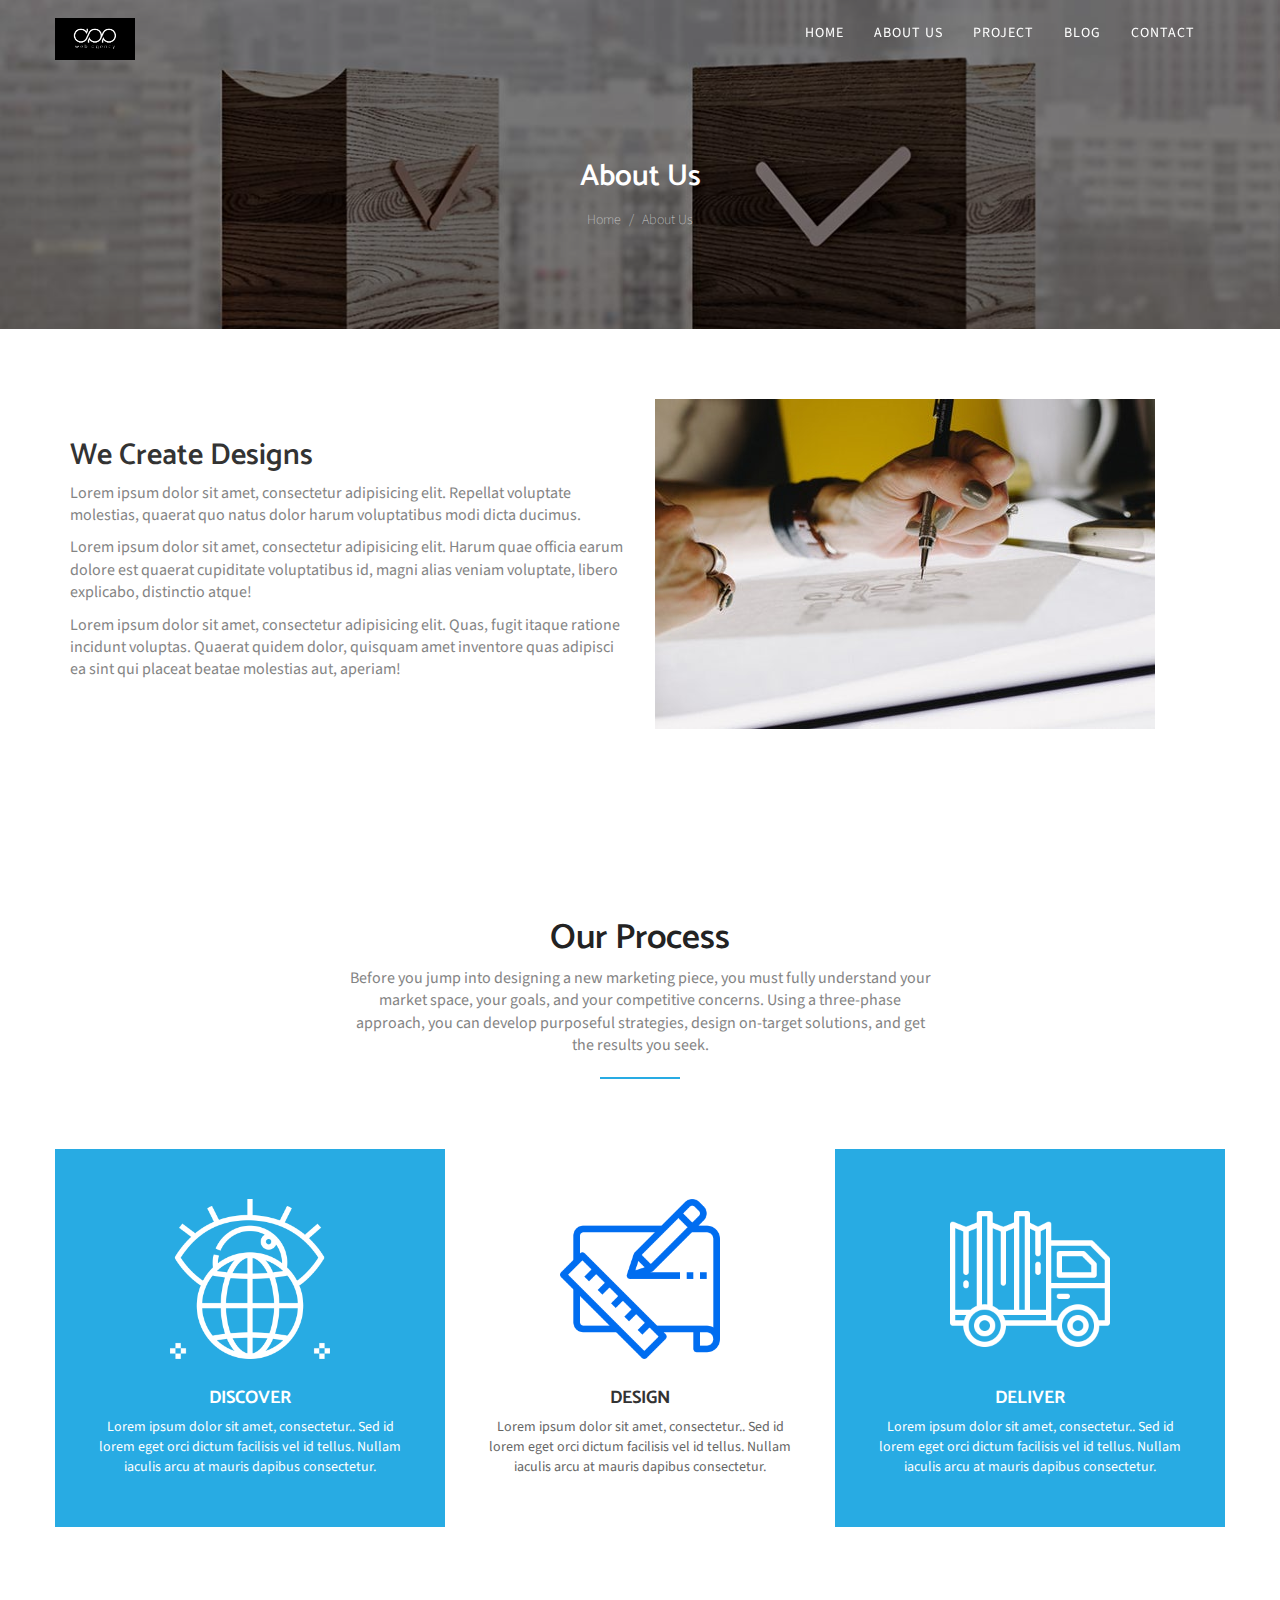
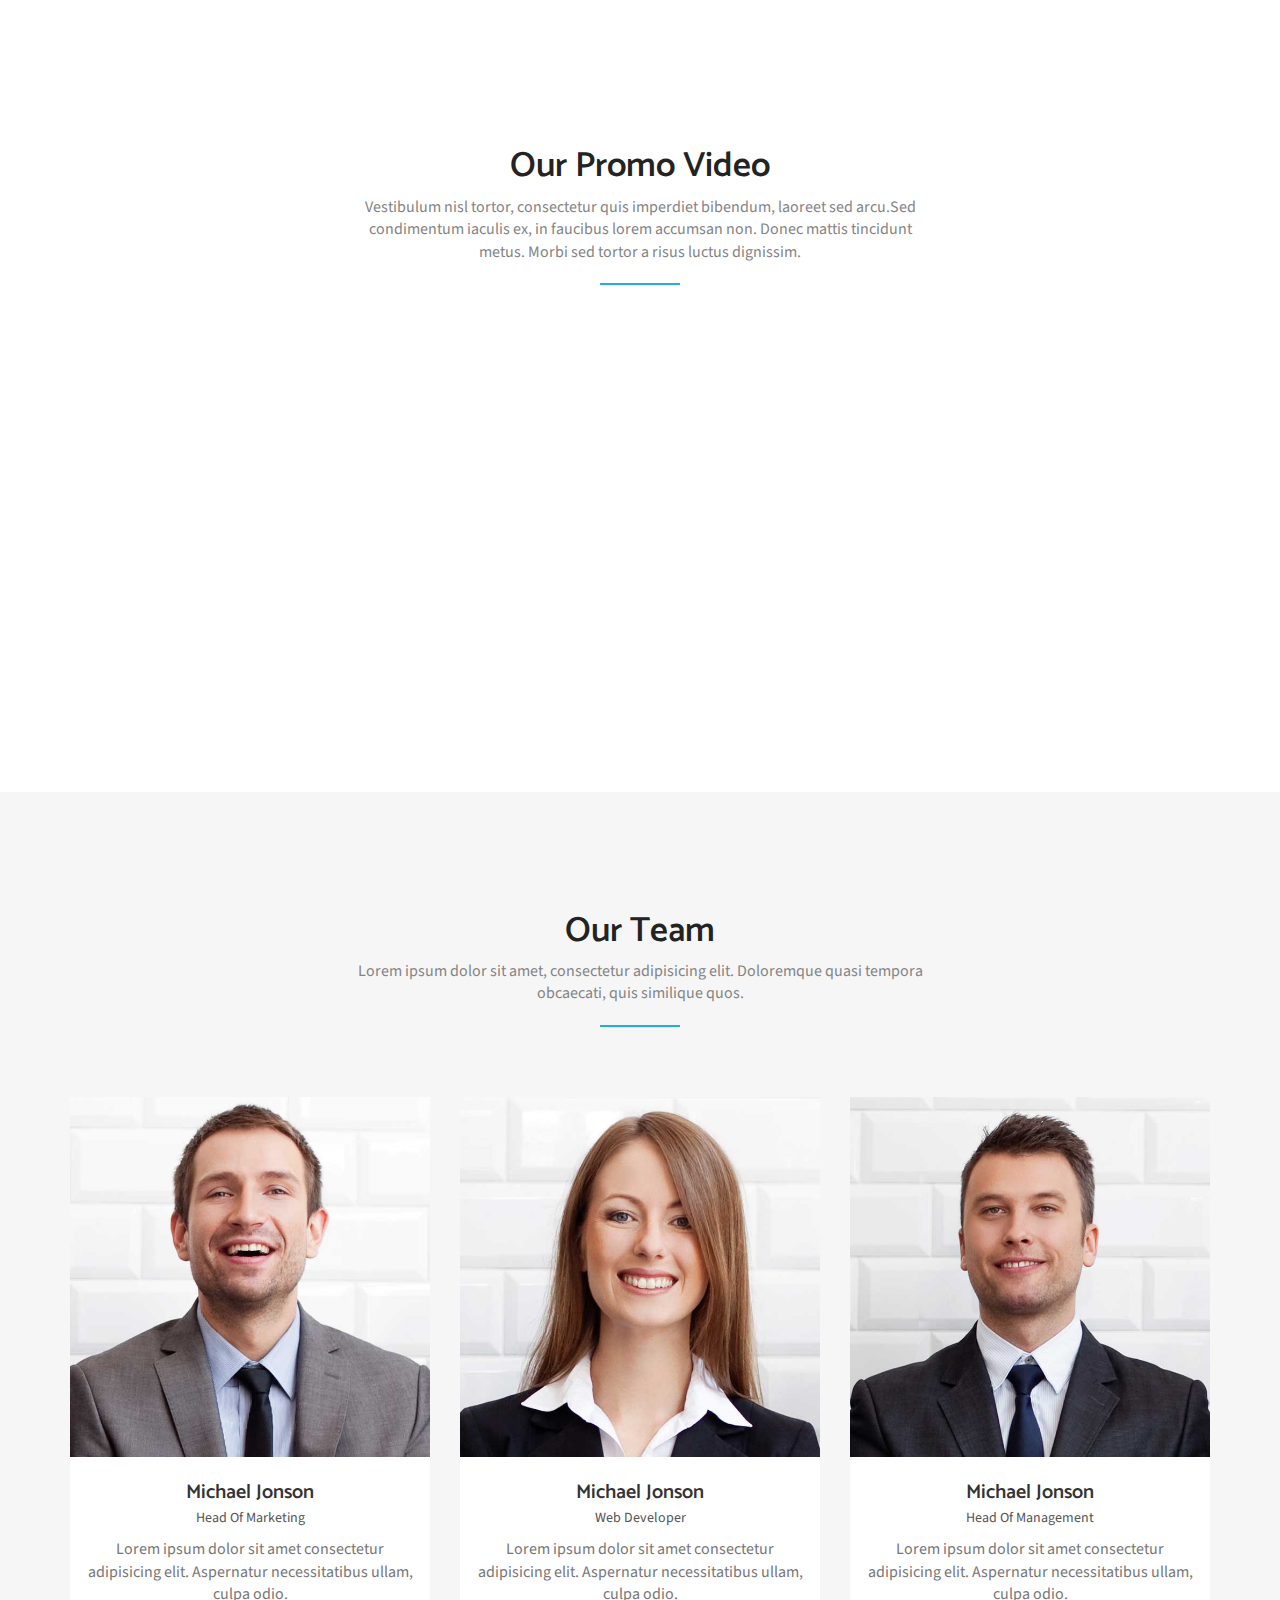
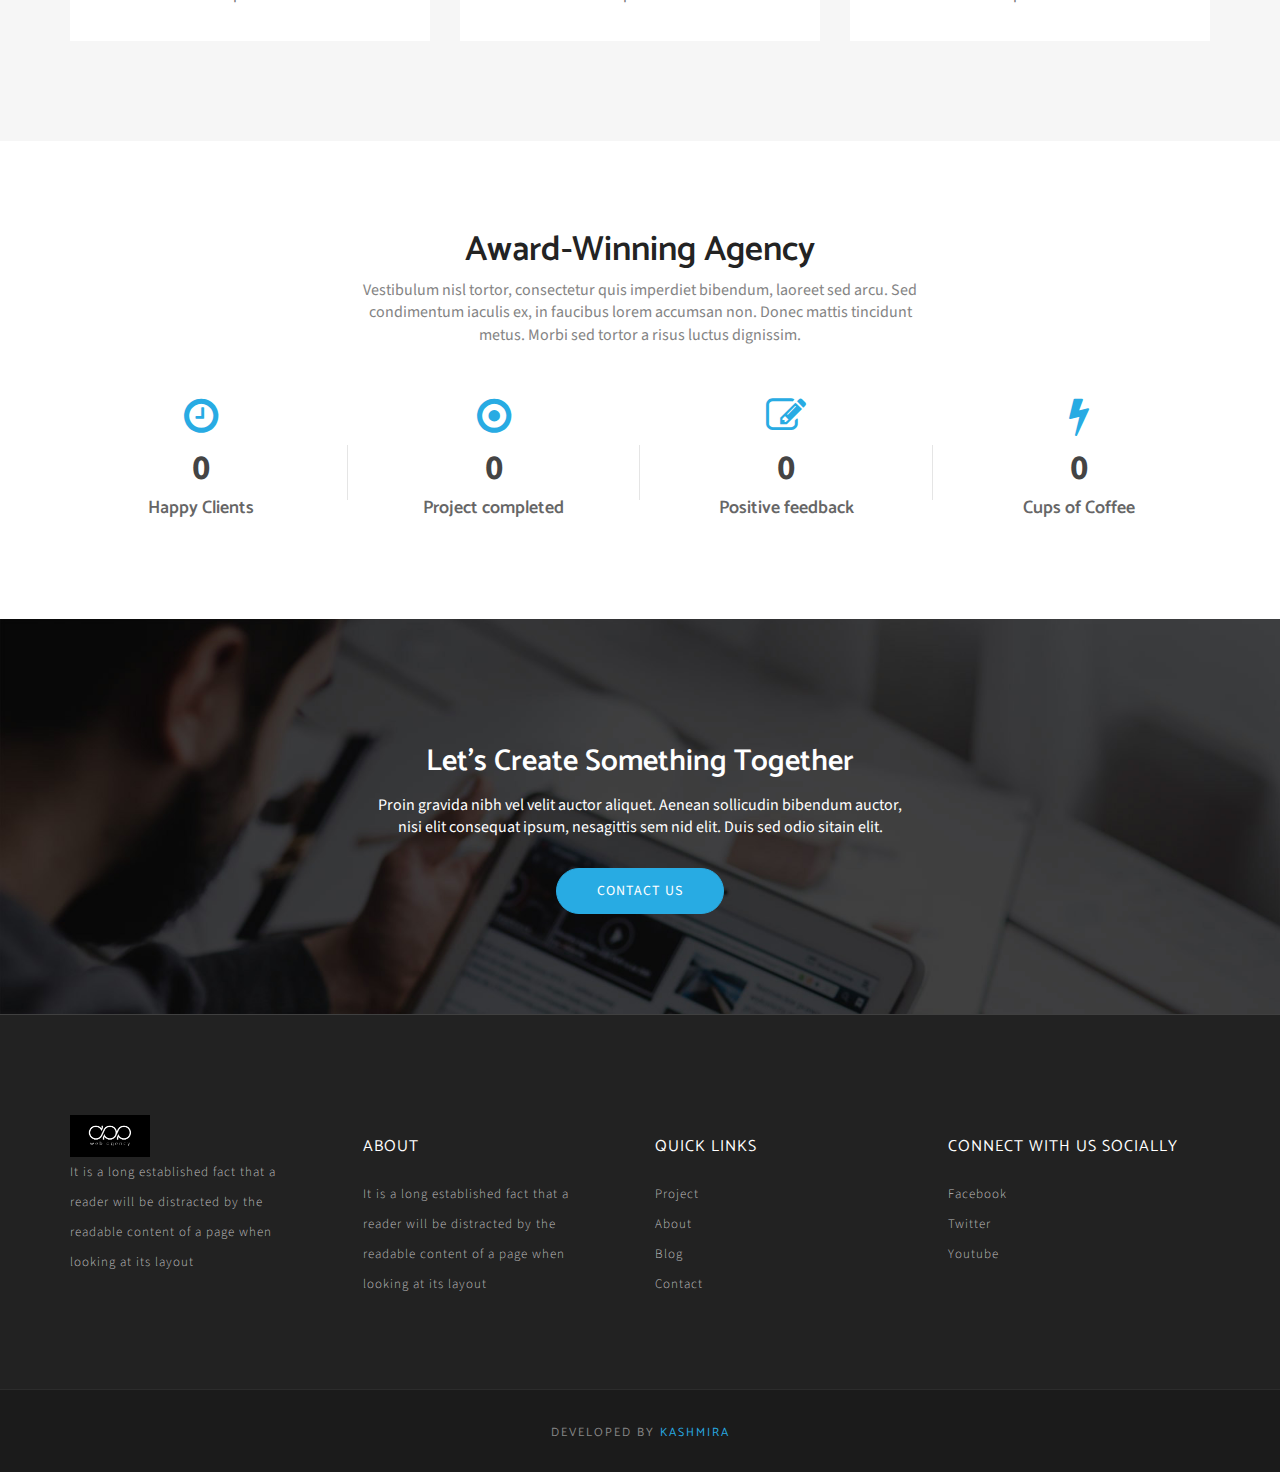
==== about.html @ 4e146dc8 "Updated" ====
<!DOCTYPE html>
<!--[if lt IE 7]>      <html class="no-js lt-ie9 lt-ie8 lt-ie7"> <![endif]-->
<!--[if IE 7]>         <html class="no-js lt-ie9 lt-ie8"> <![endif]-->
<!--[if IE 8]>         <html class="no-js lt-ie9"> <![endif]-->
<!--[if gt IE 8]><!--> 
<html class="no-js"> <!--<![endif]-->
<head>
  <meta http-equiv="Content-Type" content="text/html; charset=UTF-8">
  <meta name="description" content="WebDev | Responsive Agency HTML Website ">
  
  <meta name="author" content="WebDev">

  <title>WebDev | Responsive Agency HTML Website</title>

<!-- Mobile Specific Meta
  ================================================== -->
  <meta name="viewport" content="width=device-width, initial-scale=1">
  
  <!-- Favicon -->
  <link rel="shortcut icon" type="image/x-icon" href="images/favicon.png" />
  
  <!-- CSS
  ================================================== -->
 
  <link rel="stylesheet" type="text/css" href="https://stackpath.bootstrapcdn.com/font-awesome/4.7.0/css/font-awesome.min.css">


    <link rel="stylesheet" href="https://stackpath.bootstrapcdn.com/font-awesome/4.7.0/css/font-awesome.min.css">

 
  <!-- bootstrap.min css -->
  <link rel="stylesheet" href="plugins/bootstrap/css/bootstrap.min.css">
  <!-- Lightbox.min css -->
  <link rel="stylesheet" href="plugins/lightbox2/dist/css/lightbox.min.css">

  <!-- Main Stylesheet -->
  <link rel="stylesheet" href="css/style.css">


  <!-- Colors -->
  <!-- <link rel="stylesheet" type="text/css" href="css/colors/green.css" title="green">
  <link rel="stylesheet" type="text/css" href="css/colors/red.css" title="light-red">
  <link rel="stylesheet" type="text/css" href="css/colors/light-blue.css" title="light-blue">
  <link rel="stylesheet" type="text/css" href="css/colors/yellow.css" title="yellow">
  <link rel="stylesheet" type="text/css" href="css/colors/light-green.css" title="light-green">
  <link rel="stylesheet" type="text/css" href="css/colors/blue.css" title="blue"> -->
  

</head>

<body id="body">

 <!--
  Start Preloader
  ==================================== -->
  <div id="preloader">
    <div class='preloader'>
      <span></span>
      <span></span>
      <span></span>
      <span></span>
      <span></span>
      <span></span>
    </div>
  </div> 
  <!--
  End Preloader
  ==================================== -->


  

<!--
Fixed Navigation
==================================== -->
<header class="navigation navbar navbar-fixed-top">
   <div class="container">
      <div class="navbar-header">
         <!-- responsive nav button -->
         <button type="button" class="navbar-toggle" data-toggle="collapse" data-target=".navbar-collapse">
         <span class="sr-only">Toggle navigation</span>
         <span class="icon-bar"></span>
         <span class="icon-bar"></span>
         <span class="icon-bar"></span>
         </button>
         <!-- /responsive nav button -->
         <!-- logo -->
         <a class="navbar-brand logo" href="index.html">
            <img class="logo-default " src="images/logo-new.png" alt="logo" />
            <img class="logo-white" src="images/logo-new.png" alt="logo" />
         </a>
         <!-- /logo -->
      </div>
      <!-- main nav -->
      <nav class="collapse navbar-collapse navbar-right">
         <ul id="nav" class="nav navbar-nav menu">
            <li><a href="index.html">Home</a></li>
               <li><a href="about.html">About Us</a></li>
                <li><a href="project.html">Project</a></li>
               <li><a href="blog.html">Blog</a></li>
               <li><a href="contact.html">Contact</a></li>
              
            </li>
         </ul>
      </nav>
      <!-- /main nav -->
   </div>
</header>
<!--
End Fixed Navigation
==================================== -->

<section class="single-page-header">
  <div class="container">
    <div class="row">
      <div class="col-md-12">
        <h2>About Us</h2>
        <ol class="breadcrumb header-bradcrumb">
          <li><a href="index.html">Home</a></li>
          <li class="active">About Us</li>
        </ol>
      </div>
    </div>
  </div>
</section>

<section class="about-shot-info section-sm">
  <div class="container">
    <div class="row">
      <div class="col-md-6 mt-20">
        <h2>We Create Designs</h2>
        <p>Lorem ipsum dolor sit amet, consectetur adipisicing elit. Repellat voluptate molestias, quaerat quo natus dolor harum voluptatibus modi dicta ducimus.</p>
        <p>Lorem ipsum dolor sit amet, consectetur adipisicing elit. Harum quae officia earum dolore est quaerat cupiditate voluptatibus id, magni alias veniam voluptate, libero explicabo, distinctio atque!</p>
        <p>Lorem ipsum dolor sit amet, consectetur adipisicing elit. Quas, fugit itaque ratione incidunt voluptas. Quaerat quidem dolor, quisquam amet inventore quas adipisci ea sint qui placeat beatae molestias aut, aperiam!</p>
      </div>
      <div class="col-md-6">
        <img class="img-responsive" src="images/design.jpg" alt="">
      </div>
    </div>
  </div>
</section>

<section class="services" id="services" data-scroll-id="services" tabindex="-1" style="outline: none;">
      <div class="container">
        <div class="row">
          
          <!-- section title -->
          <div class="title text-center">
            <h2>Our Process</h2>
            <p>Before you jump into designing a new marketing piece, you must fully understand your market space, your goals, and your competitive concerns. Using a three-phase approach, you can develop purposeful strategies, design on-target solutions, and get the results you seek. </p>
            <div class="border"></div>
          </div>
          <!-- /section title -->
          
                    <!-- Single Service Item -->
          <div class="col-md-4 col-sm-6 col-xs-12  no-padding">
            <div class="service-block color-bg text-center">
              <div class="service-icon text-center">
               <img src="images/discover.png" class="icon-responsive">
              </div>
              <h3>Discover</h3>
              <p>Lorem ipsum dolor sit amet, consectetur.. Sed id lorem eget orci dictum facilisis vel id tellus. Nullam iaculis arcu at mauris dapibus consectetur.</p>
            </div>
          </div>
                    <!-- End Single Service Item -->
                    
                    <!-- Single Service Item -->
          <div class="col-md-4 col-sm-6 col-xs-12  no-padding">
            <div class="service-block text-center">
              <div class="service-icon text-center">
               <img src="images/designed.png" class="icon-responsive">
              </div>
              <h3> Design</h3>
              <p>Lorem ipsum dolor sit amet, consectetur.. Sed id lorem eget orci dictum facilisis vel id tellus. Nullam iaculis arcu at mauris dapibus consectetur.</p>
            </div>
          </div>
                    <!-- End Single Service Item -->
                    
                    <!-- Single Service Item -->
          <div class="col-md-4 col-sm-6 col-xs-12  no-padding">
            <div class="service-block color-bg text-center">
              <div class="service-icon text-center">
                <img src="images/deliver.png" class="icon-responsive">
              </div>
              <h3>Deliver</h3>
              <p>Lorem ipsum dolor sit amet, consectetur.. Sed id lorem eget orci dictum facilisis vel id tellus. Nullam iaculis arcu at mauris dapibus consectetur.</p>
            </div>
          </div>
          <!-- End Single Service Item -->
     
            
        </div>    <!-- End row -->
      </div>    <!-- End container -->
    </section>





<section class="promo-video section-sm">
  <div class="container">
    <div class="row">
      <!-- section title -->
      <div class="title text-center" >
        <h2>Our Promo Video</h2>
        <p>Vestibulum nisl tortor, consectetur quis imperdiet bibendum, laoreet sed arcu.Sed condimentum iaculis ex, in faucibus lorem accumsan non. Donec mattis tincidunt metus. Morbi sed tortor a risus luctus dignissim.</p>
        <div class="border"></div>
      </div>
      <!-- /section title -->
      <div class="col-md-8 col-md-offset-2">
       
        <iframe width="100%" height="360" src="https://www.youtube.com/embed/c5_GhZD0ysQ" frameborder="0" allow="accelerometer; autoplay; encrypted-media; gyroscope; picture-in-picture" allowfullscreen></iframe>
      </div>
    </div>
  </div>
</section>



<!-- Start Our Team
    =========================================== -->
  <section class="team" id="team">
    <div class="container">
      <div class="row">
      
        <!-- section title -->
        <div class="title text-center " >
          <h2>Our Team</h2>
          <p>Lorem ipsum dolor sit amet, consectetur adipisicing elit. Doloremque quasi tempora obcaecati, quis similique quos.</p>
          <div class="border"></div>
        </div>
        <!-- /section title -->
        
        <!-- team member -->
        <div class="col-md-4 col-sm-6 " >
                 <div class="team-member text-center">
            <div class="member-photo">
              <!-- member photo -->
              <img class="img-responsive" src="images/team/member-1.jpg" alt="Meghna">
              <!-- /member photo -->
              
              <!-- member social profile -->
              <div class="mask">
                <ul class="clearfix">
                  <li><a href="#"><i class="tf-ion-social-facebook"></i></a></li>
                  <li><a href="#"><i class="tf-ion-social-twitter"></i></a></li>
                  <li><a href="#"><i class="tf-ion-social-google-outline"></i></a></li>
                  <li><a href="#"><i class="tf-ion-social-dribbble"></i></a></li>         
                </ul>
              </div>
              <!-- /member social profile -->
            </div>
            
            <!-- member name & designation -->
            <div class="member-content">
              <h3>Michael Jonson</h3>
              <span>Head Of Marketing</span>
              <p>Lorem ipsum dolor sit amet consectetur adipisicing elit. Aspernatur necessitatibus ullam, culpa odio.</p>
            </div>
            <!-- /member name & designation -->
             
                 </div>
              </div>
        <!-- end team member -->
        
        <!-- team member -->
        <div class="col-md-4 col-sm-6 " >
                 <div class="team-member text-center">
            <div class="member-photo">
              <!-- member photo -->
              <img class="img-responsive" src="images/team/member-2.jpg" alt="Meghna">
              <!-- /member photo -->
              
              <!-- member social profile -->
              <div class="mask">
                <ul class="clearfix">
                  <li><a href="#"><i class="tf-ion-social-facebook"></i></a></li>
                  <li><a href="#"><i class="tf-ion-social-twitter"></i></a></li>
                  <li><a href="#"><i class="tf-ion-social-google-outline"></i></a></li>
                  <li><a href="#"><i class="tf-ion-social-dribbble"></i></a></li>
                </ul>
              </div>
              <!-- /member social profile -->
            </div>
            
            <!-- member name & designation -->
            <div class="member-content">
              <h3>Michael Jonson</h3>
              <span>Web Developer</span>
              <p>Lorem ipsum dolor sit amet consectetur adipisicing elit. Aspernatur necessitatibus ullam, culpa odio.</p>
            </div>
            <!-- /member name & designation -->
          </div>
              </div>
        <!-- end team member -->
        
        <!-- team member -->
        <div class="col-md-4 col-sm-6 ">
                 <div class="team-member text-center">
            <div class="member-photo">
              <!-- member photo -->
              <img class="img-responsive" src="images/team/member-3.jpg" alt="Meghna">
              <!-- /member photo -->
              
              <!-- member social profile -->
              <div class="mask">
                <ul class="clearfix">
                  <li><a href="#"><i class="tf-ion-social-facebook"></i></a></li>
                  <li><a href="#"><i class="tf-ion-social-twitter"></i></a></li>
                  <li><a href="#"><i class="tf-ion-social-google-outline"></i></a></li>
                  <li><a href="#"><i class="tf-ion-social-dribbble"></i></a></li>         
                </ul>
              </div>
              <!-- /member social profile -->
            </div>
            
            <!-- member name & designation -->
            <div class="member-content">
              <h3>Michael Jonson</h3>
              <span>Head Of Management</span>
              <p>Lorem ipsum dolor sit amet consectetur adipisicing elit. Aspernatur necessitatibus ullam, culpa odio.</p>
            </div>
            <!-- /member name & designation -->
            
                 </div>
              </div>
        <!-- end team member -->
      </div>    <!-- End row -->
    </div>    <!-- End container -->
  </section>   <!-- End section -->

<!--
    Start Counter Section
    ==================================== -->
    
    <section  class="counter-wrapper section-sm" >
      <div class="container">
        <div class="row">
          <div class="col-md-12 text-center">
            <div class="title">
              <h2>Award-Winning Agency</h2>
              <p>Vestibulum nisl tortor, consectetur quis imperdiet bibendum, laoreet sed arcu. Sed condimentum iaculis ex, in faucibus lorem accumsan non. Donec mattis tincidunt metus. Morbi sed tortor a risus luctus dignissim.</p>
            </div>
          </div>
          <!-- first count item -->
          <div class="col-md-3 col-sm-6 col-xs-6 text-center " >
            <div class="counters-item">
             <i class="fa fa-clock-o" aria-hidden="true"></i>
              <div>
                  <span class="counter" data-count="150">0</span>
              </div>
              <h3>Happy Clients</h3>
            </div>
          </div>
          <!-- end first count item -->
        
          <!-- second count item -->
          <div class="col-md-3 col-sm-6 col-xs-6 text-center " >
            <div class="counters-item">
            <i class="fa fa-dot-circle-o" aria-hidden="true"></i>

              <div>
                  <span class="counter" data-count="130">0</span>
              </div>
              <h3>Project completed</h3>
            </div>
          </div>
          <!-- end second count item -->
        
          <!-- third count item -->
          <div class="col-md-3 col-sm-6 col-xs-6 text-center "  >
            <div class="counters-item">
              <i class="fa fa-pencil-square-o" aria-hidden="true"></i>

              <div>
                  <span class="counter" data-count="99">0</span>
              </div>
                    <h3>Positive feedback</h3>
              
            </div>
          </div>
          <!-- end third count item -->
          
          <!-- fourth count item -->
          <div class="col-md-3 col-sm-6 col-xs-6 text-center ">
            <div class="counters-item kill-border">
           <i class="fa fa-bolt" aria-hidden="true"></i>

              <div>
                  <span class="counter" data-count="250">0</span>
              </div>
              <h3>Cups of Coffee</h3>
            </div>
          </div>
          <!-- end fourth count item -->
        </div>    <!-- end row -->
      </div>    <!-- end container -->
    </section>   <!-- end section -->

<!--
Start Call To Action
==================================== -->
<section class="call-to-action section">
  <div class="container">
    <div class="row">
      <div class="col-md-12 text-center">
        <h2>Let's Create Something Together</h2>
        <p>Proin gravida nibh vel velit auctor aliquet. Aenean sollicudin bibendum auctor, <br> nisi elit consequat ipsum, nesagittis sem nid elit. Duis sed odio sitain elit.</p>
        <a href="contact.html" class="btn btn-main">Contact Us</a>
      </div>
    </div>    <!-- End row -->
  </div>    <!-- End container -->
</section>   <!-- End section -->

  <div class="top-footer">
    <div class="container">
      <div class="row">
        <div class="col-sm-3 col-md-3 col-lg-3">
         <img src="images/logo-new.png" class="logo-default">
          <p>It is a long established fact that a reader will be distracted by the readable content of a page when looking at its layout</p>
        </div>
        <!-- End of .col-sm-3 -->

         <div class="col-sm-3 col-md-3 col-lg-3">
          <h3>about</h3>
          <p>It is a long established fact that a reader will be distracted by the readable content of a page when looking at its layout</p>
        </div>
        <!-- End of .col-sm-3 -->

        <div class="col-sm-3 col-md-3 col-lg-3">
          <ul>
            <li><h3>Quick Links</h3></li>
            <li><a href="Project.html">Project</a></li>
            <li><a href="about.html">About</a></li>
            <li><a href="blog.html">Blog</a></li>
            <li><a href="contact.html">Contact</a></li>
          </ul>
        </div>
        <!-- End of .col-sm-3 -->

        <div class="col-sm-3 col-md-3 col-lg-3">
          <ul>
            <li><h3>Connect with us Socially</h3></li>
            <li><a href="#">Facebook</a></li>
            <li><a href="#">Twitter</a></li>
            <li><a href="#">Youtube</a></li>
          
          </ul>
        </div>
        <!-- End of .col-sm-3 -->

      </div>
    </div> <!-- end container -->
  </div>
  <div class="footer-bottom">
    <h5>Developed by <a href="#">KashMira</a></h6>
  </div>
</footer>

    <!-- end Footer Area
    ========================================== -->


    
    <!-- 
    Essential Scripts
    =====================================-->
    
    <!-- Main jQuery -->
    <script src="plugins/jquery/dist/jquery.min.js"></script>
    <!-- Bootstrap 3.7 -->
    <script src="plugins/bootstrap/js/bootstrap.min.js"></script>
    <!-- Parallax -->
    <script src="plugins/parallax/jquery.parallax-1.1.3.js"></script>
    <!-- lightbox -->
    <script src="plugins/lightbox2/dist/js/lightbox.min.js"></script>
   
    <!-- Portfolio Filtering -->
    <script src="plugins/mixitup/dist/mixitup.min.js"></script>
    <!-- Smooth Scroll js -->
    <script src="plugins/smooth-scroll/dist/js/smooth-scroll.min.js"></script>
    
    <!-- Custom js -->
    <script src="js/script.js"></script>

  </body>
  </html>
---- css/style.css ----
@import url("https://fonts.googleapis.com/css?family=Catamaran:400,500,600,700,700|Source+Sans+Pro:400,600");
body {
  line-height: 1.4;
  font-family: "Source Sans Pro", sans-serif;
  -webkit-font-smoothing: antialiased;
}

p {
  font-family: "Source Sans Pro", sans-serif;
  color: #848484;
  font-size: 16px;
}

h1, h2, h3, h4, h5, h6 {
  font-family: "Catamaran", sans-serif;
  font-weight: 600;
}

.no-padding {
  padding: 0 !important;
}

.inline-block {
  display: inline-block;
}

ol, ul {
  margin: 0;
  padding: 0;
  list-style: none;
}

figure {
  margin: 0;
}

a {
  transition: all .3s ease-in 0s;
}

iframe {
  border: 0;
}

a, a:focus, a:hover {
  text-decoration: none;
  outline: 0;
}

a:focus, a:hover {
  color: #28ABE3;
}

.btn-main {
  background: #28ABE3;
  border: 1px solid #28ABE3;
  color: #fff;
  display: inline-block;
  font-size: 14px;
  letter-spacing: 1px;
  padding: 12px 40px;
  text-transform: uppercase;
  border-radius: 40px;
}

.btn-main:hover {
  color: #fff;
}

.btn-transparent {
  color: #fff;
  border: 1px solid #fff;
  display: inline-block;
  font-size: 13px;
  letter-spacing: 1px;
  padding: 14px 35px;
  text-transform: uppercase;
  border-radius: 40px;
}

.btn-transparent:hover {
  color: #fff;
}

.mt-10 {
  margin-top: 10px;
}

.mt-20 {
  margin-top: 20px;
}

.mt-30 {
  margin-top: 30px;
}

.mt-40 {
  margin-top: 40px;
}

.mt-50 {
  margin-top: 50px;
}

.section {
  padding: 100px 0;
}

.btn:focus {
  color: #ddd;
}

#home {
  position: relative;
}

.section {
  padding: 100px 0;
}

.section-sm {
  padding: 70px 0;
}

.section-xs {
  padding: 40px 0;
}

#preloader {
  background: #fff;
  height: 100%;
  left: 0;
  opacity: 1;
  filter: alpha(opacity=100);
  position: fixed;
  text-align: center;
  top: 0;
  width: 100%;
  z-index: 999999999;
}

.btn.active:focus, .btn:active:focus, .btn:focus {
  outline: 0;
}

.parallax-section {
  background-attachment: fixed;
  background-position: center center;
  background-repeat: no-repeat;
  background-size: cover;
}

.preloader {
  left: 50%;
  top: 50%;
  -webkit-transform: translate(-50%, -50%);
  transform: translate(-50%, -50%);
  text-align: center;
  position: absolute;
}

.preloader span {
  position: absolute;
  display: block;
  bottom: 0;
  width: 9px;
  height: 5px;
  border-radius: 5px;
  background: #fff;
  -webkit-animation: preloader 2s infinite ease-in-out;
  animation: preloader 2s infinite ease-in-out;
}

.preloader span:nth-child(2) {
  left: 11px;
  -webkit-animation-delay: 200ms;
  animation-delay: 200ms;
}

.preloader span:nth-child(3) {
  left: 22px;
  -webkit-animation-delay: 400ms;
  animation-delay: 400ms;
}

.preloader span:nth-child(4) {
  left: 33px;
  -webkit-animation-delay: 600ms;
  animation-delay: 600ms;
}

.preloader span:nth-child(5) {
  left: 44px;
  -webkit-animation-delay: 800ms;
  animation-delay: 800ms;
}

.preloader span:nth-child(6) {
  left: 55px;
  -webkit-animation-delay: 1000ms;
  animation-delay: 1000ms;
}

@-webkit-keyframes preloader {
  0% {
    height: 5px;
    -webkit-transform: translateY(0);
    transform: translateY(0);
    background: rgba(0, 0, 0, 0.1);
  }
  25% {
    height: 30px;
    -webkit-transform: translateY(15px);
    transform: translateY(15px);
    background: #28ABE3;
  }
  50%, 100% {
    height: 5px;
    -webkit-transform: translateY(0);
    transform: translateY(0);
    background: rgba(0, 0, 0, 0.1);
  }
}

@keyframes preloader {
  0% {
    height: 5px;
    -webkit-transform: translateY(0);
    transform: translateY(0);
    background: #fff;
  }
  25% {
    height: 30px;
    -webkit-transform: translateY(15px);
    transform: translateY(15px);
    background: #3498db;
  }
  50%, 100% {
    height: 5px;
    -webkit-transform: translateY(0);
    transform: translateY(0);
    background: #fff;
  }
}

.title {
  padding-bottom: 50px;
  overflow: hidden;
}

.title h2 {
  font-weight: 600;
  font-size: 35px;
  color: #232323;
}

.title p {
  color: #848484;
  width: 50%;
  margin: 0 auto;
}

.title.title-white h2 {
  color: #fff;
}

.border {
  height: 2px;
  margin: 20px auto 20px;
  position: relative;
  width: 80px;
  background: #28ABE3;
}

.bg-gray {
  background: #f9f9f9;
}

.header-bradcrumb {
  background: transparent;
}

.header-bradcrumb a, .header-bradcrumb .active {
  color: #cfcfcf;
  font-weight: 200;
  font-family: "Source Sans Pro", sans-serif;
}

.header-bradcrumb a:hover {
  color: #28ABE3;
}

.colors-switcher {
  width: 100px;
  padding: 20px 18px 14px 20px;
  position: fixed;
  z-index: 1993;
  top: 90px;
  right: 0;
  background-color: #fff;
  border-radius: 2px 0 0 2px;
  border: 1px solid rgba(0, 0, 0, 0.1);
  transition: all .4s ease-in-out;
}

.colors-switcher #show-panel {
  position: absolute;
  left: -38px;
  top: 15px;
  width: 38px;
  height: 38px;
  z-index: 1992;
  display: block;
  background-color: #fff;
  border-radius: 2px 0 0 2px;
  border: 1px solid rgba(0, 0, 0, 0.1);
  border-right: none;
  cursor: pointer;
}

.colors-switcher #show-panel i {
  color: #3D3D3D;
  font-size: 20px;
  line-height: 38px;
  margin-left: 10px;
}

.colors-list {
  margin: 0;
  padding: 0;
}

.colors-list li {
  display: inline-block;
  margin-bottom: 2px;
  margin-right: 4px;
}

.colors-list li a {
  text-align: center;
  display: inline-block;
  width: 24px;
  height: 24px;
  border-radius: 2px;
  transition: all 0.2s linear;
  -moz-transition: all 0.2s linear;
  -webkit-transition: all 0.2s linear;
  -o-transition: all 0.2s linear;
  cursor: pointer;
}

.colors-switcher .colors-list a.light-red {
  background-color: #FF432E;
}

.colors-switcher .colors-list li a:hover {
  box-shadow: inset 0 0 6px rgba(0, 0, 0, 0.4);
}

.colors-switcher .colors-list a.light-red {
  background-color: #FF432E;
}

.colors-switcher .colors-list a.blue {
  background-color: #28ABE3;
}

.colors-switcher .colors-list a.light-blue {
  background-color: #69D2E7;
}

.colors-switcher .colors-list a.green {
  background-color: #28ABE3;
}

.colors-switcher .colors-list a.light-green {
  background-color: #BCCF02;
}

.colors-switcher .colors-list a.yellow {
  background-color: #FED136;
}

.slick-slide {
  outline: none;
}

.logo {
  margin-top: 10px;
  display: inline-block;
}

.single-page-header {
  background-image: url("../images/about/about-header.jpg");
  background-size: cover;
  padding: 140px 0 70px;
  text-align: center;
  color: #fff;
  position: relative;
}

.single-page-header:before {
  background: rgba(0, 0, 0, 0.5);
  position: absolute;
  content: '';
  top: 0;
  right: 0;
  left: 0;
  bottom: 0;
}

/*=================================================================
  Navigation
==================================================================*/
.navigation {
  transition: .3s all;
}

.navigation .logo-default {
  display: none;
  margin-bottom: 10px;

}
img.logo-white {
    width: 80px;
    height: auto;
}
img.logo-default {
    width: 80px;
    height: auto;
}
.navigation .navbar-nav > li.active a {
  color: #28ABE3;
}

.navigation .navbar-nav > li > a {
  color: #fff;
  font-size: 14px;
  line-height: 26px;
  padding: 20px 15px;
  text-transform: uppercase;
  letter-spacing: 1px;
  transition: .2s ease-in-out 0s;
}

.navigation .navbar-nav > li > a:hover, .navigation .navbar-nav > li > a:active, .navigation .navbar-nav > li > a:focus {
  background: none;
  color: #28ABE3;
}

.navigation .nav .open > a {
  background: none;
}

.navigation .dropdown {
  padding: 0;
}

.navigation .dropdown .dropdown-menu {
  border-radius: 0;
  -webkit-transform-origin: top;
          transform-origin: top;
  -webkit-animation-fill-mode: forwards;
          animation-fill-mode: forwards;
  -webkit-transform: scale(1, 0);
          transform: scale(1, 0);
  background-color: #000;
  display: block;
  opacity: 0;
  transition: opacity 0.3s ease-in-out,-webkit-transform 0.3s;
  transition: transform 0.3s,opacity 0.3s ease-in-out;
  transition: transform 0.3s,opacity 0.3s ease-in-out,-webkit-transform 0.3s;
}

.navigation .dropdown .dropdown-menu li a {
  padding: 8px 15px;
  color: #9d9d9d;
}

.navigation .dropdown .dropdown-menu li a:hover {
  padding-left: 20px;
  background: transparent;
  color: #fff;
}

.navigation .dropdown:hover .dropdown-menu {
  transition: opacity 0.3s ease-in-out,-webkit-transform 0.3s;
  transition: transform 0.3s,opacity 0.3s ease-in-out;
  transition: transform 0.3s,opacity 0.3s ease-in-out,-webkit-transform 0.3s;
  -webkit-transform: scale(1, 1);
  transform: scale(1, 1);
  opacity: 1;
}

.sticky-header {
  box-shadow: 0 4px 10px 0 rgba(0, 0, 0, 0.06);
  background: #fff !important;
}

.sticky-header .navbar-nav > li > a {
  color: #000;
}

.sticky-header .logo-white {
  display: none;
}

.sticky-header .logo-default {
  display: block;
}

.navbar-brand {
  height: auto;
  padding: 8px 0;
}

.navbar-brand h1 {
  margin: 0;
}

.hero-area {
  background-image: url("../images/banner.jpg");
  background-size: cover;
  height: 100vh;
  position: relative;
  display: -webkit-box;
  display: -ms-flexbox;
  display: flex;
  -webkit-box-pack: center;
      -ms-flex-pack: center;
          justify-content: center;
  -webkit-box-align: center;
      -ms-flex-align: center;
          align-items: center;
}

.hero-area:before {
  content: '';
  background: rgba(0, 0, 0, 0.63);
  position: absolute;
  top: 0;
  right: 0;
  bottom: 0;
  left: 0;
}

.hero-area .block {
  color: #fff;
}

.hero-area .block h1 {
  font-size: 60px;
  font-weight: 700;
  margin-bottom: 20px;
  text-transform: uppercase;
}

.hero-area .block p {
  color: #fff;
  width: 50%;
  margin-bottom: 20px;
}

.hero-area .block .btn-main {
  margin-right: 8px;
}

.hero-area .block .btn-main:hover {
  opacity: .8;
}

.hero-area-video {
  height: 100vh;
  position: inherit !important;
  display: -webkit-box;
  display: -ms-flexbox;
  display: flex;
  -webkit-box-pack: center;
      -ms-flex-pack: center;
          justify-content: center;
  -webkit-box-align: center;
      -ms-flex-align: center;
          align-items: center;
}

.hero-area-video .block {
  color: #fff;
  text-align: center;
}

.hero-area-video .block h1 {
  font-size: 60px;
  font-weight: 700;
  margin-bottom: 20px;
}

.hero-area-video .block p {
  color: #fff;
  text-transform: uppercase;
  font-size: 12px;
  letter-spacing: 3px;
  margin-bottom: 20px;
}

.hero-area-video .block .btn-main {
  margin-top: 20px;
}

.dark-bg {
  background: rgba(0, 0, 0, 0.7);
  height: 100%;
  width: 100%;
  position: absolute;
  z-index: -1;
}

/*=================================================================
  About us section
==================================================================*/
.about {
  padding: 100px 0;
  background: #fff;
}

.about .btn-about {
  background: #28ABE3;
}

.about h4 {
  margin-top: 30px;
}

.about .feature-list {
  margin-top: 10px;
}

.about .feature-list li {
  width: 48%;
  display: inline-block;
  color: #666;
  font-size: 13px;
  font-family: "Catamaran", sans-serif;
  margin-bottom: 5px;
  font-weight: 600;
}

.about .feature-list li i {
  color: #28ABE3;
  margin-right: 8px;
}

/*=================================================================
  About us 2 section
==================================================================*/
.about-2 {
  background: #F7F7F7;
}

.about-2 .checklist {
  padding-left: 30px;
}

.about-2 .checklist li {
  position: relative;
  margin-bottom: 15px;
  font-size: 16px;
  color: #777;
  font-family: "Source Sans Pro", sans-serif;
}

.about-2 .checklist li:before {
  position: absolute;
  margin-right: 12px;
  margin-left: -45px;
  list-style: disc;
  opacity: 1;
  border-radius: 50%;
  padding: 2px 8px;
  font-size: 20px;
}

/*=================================================================
 Call To Action 1
==================================================================*/
.call-to-action {
  padding: 100px 0;
  background: url("../images/call-to-action/call-to-action-bg-2.jpg");
  background-size: cover;
  color: #fff;
}

.call-to-action h2 {
  line-height: 1.5;
}

.call-to-action p {
  color: #fff;
}

.call-to-action .btn-main {
  margin-top: 20px;
}

/*=================================================================
 Call To Action 2
==================================================================*/
.call-to-action-2 {
  padding: 100px 0;
  background-image: url("../images/call-to-action/call-to-action-bg.jpg");
  background-size: cover;
  color: #fff;
}

.call-to-action-2 h2 {
  line-height: 1.5;
}

.call-to-action-2 p {
  color: #fff;
}

.call-to-action-2 .btn-main {
  margin-top: 20px;
}

/*=================================================================
  Contact
  ==================================================================*/
.contact-us {
  padding: 100px 0 50px 0;
}

.contact-form {
  margin-bottom: 40px;
}

.contact-form .form-control {
  background-color: transparent;
  border: 1px solid #dedede;
  box-shadow: none;
  height: 45px !important;
  color: #0c0c0c;
  height: 38px;
  font-family: 'Open Sans', sans-serif;
  font-size: 14px;
  border-radius: 0;
}

.contact-form input:hover,
.contact-form textarea:hover,
.contact-form #contact-submit:hover {
  border-color: #28ABE3;
}

.contact-form #contact-submit {
  border: none;
  padding: 15px 0;
  width: 100%;
  margin: 0;
  background: #28ABE3;
  color: #fff;
  border-radius: 0;
}

.contact-form textarea.form-control {
  padding: 10px;
  height: 120px !important;
  outline: none;
}

.contact-details .contact-short-info {
  margin-top: 15px;
}

.contact-details .contact-short-info li {
  margin-bottom: 6px;
}

.social-icon {
  margin-top: 20px;
}

.social-icon ul li {
  display: inline-block;
  margin-right: 10px;
}

.social-icon ul li a {
  display: block;
  height: 50px;
  width: 50px;
  border-radius: 50%;
  border: 1px solid #dedede;
  text-align: center;
}

.social-icon ul li a:hover {
  background: #28ABE3;
  color: #fff;
  border: 1px solid #28ABE3;
}

.social-icon ul li a:hover i {
  color: #fff;
}

.social-icon ul li a i {
  color: #55606a;
  display: inline-block;
  font-size: 20px;
  line-height: 50px;
  margin: 0;
}

.error {
  display: none;
  padding: 10px;
  color: #D8000C;
  border-radius: 4px;
  font-size: 13px;
  background-color: #FFBABA;
}

.success {
  background-color: #6cb670;
  border-radius: 4px;
  color: #fff;
  display: none;
  font-size: 13px;
  padding: 10px;
}

.map {
  position: relative;
}

.map #map_canvas {
  height: 400px;
  color: white;
}

/*=================================================================
  Item counter section
==================================================================*/
.counters-item {
  padding-bottom: 30px;
  color: #444;
  position: relative;
}

.counters-item.kill-border:before {
  background: none;
}

.counters-item:before {
  background: #e5e5e5;
  content: "";
  margin-top: -27.5px;
  height: 55px;
  width: 1px;
  position: absolute;
  right: -15px;
  top: 50%;
}

.counters-item > div {
  margin: 6px 0;
}

.counters-item span {
  display: inline;
  font-size: 35px;
  font-weight: 700;
  line-height: 50px;
}

.counters-item i {
  font-size: 40px;
  display: inline-block;
  color: #28ABE3;
}

.counters-item h3 {
  font-size: 18px;
  margin: 0;
  color: #666;
}

/*=================================================================
  Pricing section
==================================================================*/
.pricing-table {
  padding: 100px 0;
  background: url("../images/pricing-bg.jpg");
  position: relative;
}

.pricing-table .title p {
  color: #fff;
}

.pricing-table:before {
  background: rgba(0, 0, 0, 0.62);
  position: absolute;
  z-index: 999;
  content: '';
  top: 0;
  left: 0;
  right: 0;
  bottom: 0;
}

.pricing-table .container {
  position: relative;
  z-index: 999;
}

.pricing-table .pricing-item {
  padding: 40px 55px 65px;
  background: #fff;
  margin-bottom: 20px;
}

.pricing-table .pricing-item a.btn-main {
  text-transform: uppercase;
  margin-top: 20px;
}

.pricing-table .pricing-item li {
  font-weight: 400;
  padding: 10px 0;
  color: #666;
}

.pricing-table .pricing-item li i {
  margin-right: 6px;
}

.pricing-table .price-title {
  padding: 30px 0 20px;
}

.pricing-table .price-title > h3 {
  font-weight: 700;
  margin: 0 0 5px;
  font-size: 15px;
  text-transform: uppercase;
}

.pricing-table .price-title > p {
  font-size: 14px;
  font-weight: 400;
  line-height: 18px;
  margin-top: 5px;
}

.pricing-table .price-title .value {
  color: #28ABE3;
  font-size: 50px;
  padding: 10px 0;
}

/*=================================================================
  Portfolio section
==================================================================*/
.portfolio-filter {
  margin-bottom: 40px;
  text-align: center;
}

.portfolio-filter button {
  cursor: pointer;
  display: inline-block;
  font-size: 14px;
  padding: 8px 20px;
  text-transform: uppercase;
  background: #28ABE3;
  border: none;
  color: #fff;
  outline: none;
}

.portfolio-filter button.active {
  background: #28ABE3;
  color: #fff;
  border-radius: 50px;
}

.portfolio-block {
  position: relative;
  margin-bottom: 30px;
}

.portfolio-block:before {
  transition: all 0.3s ease-in-out;
  background: rgba(0, 0, 0, 0.55);
  opacity: 0;
  top: 0;
  right: 0;
  bottom: 0;
  left: 0;
  position: absolute;
  content: '';
}

.portfolio-block:hover:before {
  opacity: 1;
}

.portfolio-block:hover .caption h4 {
  top: 45%;
}

.portfolio-block:hover .caption {
  opacity: 1;
  top: 55%;
}

.portfolio-block .caption {
  position: absolute;
  top: 50%;
  left: 50%;
  opacity: 0;
  -webkit-transform: translate(-50%, -50%);
          transform: translate(-50%, -50%);
  z-index: 9;
  transition: all 0.3s ease-in-out;
  text-align: center;
}

.portfolio-block .caption h4 {
  font-size: 16px;
}

.portfolio-block .caption h4 a {
  color: #fff;
}

.portfolio-block .caption .search-icon {
  background: #28ABE3;
  color: #fff;
  display: inline-block;
  padding: 4px 13px;
  font-size: 25px;
  border-radius: 30px;
}

/*=================================================================
  Services section
==================================================================*/
.services {
  padding: 100px 0 130px;
}

.services .service-block {
  padding: 50px 35px 40px 35px;
}

.services .service-block.color-bg {
  background: #28ABE3;
  color: #fff;
}

.services .service-block.color-bg i, .services .service-block.color-bg h3, .services .service-block.color-bg p {
  color: #fff;
}

.services .service-block .service-icon {
  margin-bottom: 30px;
}

.services .service-block i {
  font-size: 75px;
  color: #28ABE3;
}

.services .service-block h3 {
  color: #333;
  font-size: 18px;
  text-transform: uppercase;
  font-weight: bold;
}

.services .service-block p {
  font-size: 14px;
  color: #666;
}

/*=================================================================
  Services section 2
==================================================================*/
.service-2 .service-item {
  border: 1px solid #eee;
  margin-bottom: 30px;
  padding: 50px 20px;
  transition: all 0.3s ease 0s;
}

.service-2 .service-item:hover {
  box-shadow: 0 5px 65px 0 rgba(0, 0, 0, 0.15);
  -webkit-box-shadow: 0 5px 65px 0 rgba(0, 0, 0, 0.15);
}

.service-2 .service-item:hover i {
  background: #fff;
  color: #28ABE3;
}

.service-2 .service-item i {
  font-size: 30px;
  display: inline-block;
  background: #28ABE3 none repeat scroll 0 0;
  border-radius: 30px;
  box-shadow: 0 5px 6px 0 rgba(0, 0, 0, 0.1);
  color: #fff;
  height: 55px;
  line-height: 55px;
  margin-bottom: 20px;
  width: 55px;
  transition: all 0.3s ease 0s;
}

/*=================================================================
  Our skills
==================================================================*/
.team-skills .progress-block {
  margin-top: 40px;
}

.team-skills .progress-block span {
  display: inline-block;
  margin-bottom: 5px;
  font-size: 14px;
}

.team-skills .progress-block .progress {
  box-shadow: none;
  border-radius: 0;
  height: 10px;
}

.team-skills .progress-block .progress .progress-bar {
  background: #28ABE3;
  box-shadow: none;
}

.clients-logo-slider {
  margin-top: 50px;
}

/*=================================================================
  Step section
==================================================================*/
.development-steps .step {
  padding: 80px 20px;
}

.development-steps .step h4 {
  font-size: 20px;
  font-weight: 600;
}

.development-steps .step h4 i {
  font-size: 72px;
  font-weight: 500;
  margin-right: 10px;
}

.development-steps .step p {
  color: #cccccc;
  font-size: 14px;
  line-height: 22px;
}

.development-steps .step-1 {
  background-color: #f2f6f8;
}

.development-steps .step-1 h4 {
  color: #212121;
}

.development-steps .step-1 p {
  color: #838383;
}

.development-steps .step-2 {
  background-color: #28ABE3;
}

.development-steps .step-2 h4, .development-steps .step-2 p {
  color: #fff;
}

.development-steps .step-3 {
  background: #198dbf;
}

.development-steps .step-3 h4, .development-steps .step-3 p {
  color: #fff;
}

.development-steps .step-4 {
  background: #167da9;
}

.development-steps .step-4 h4, .development-steps .step-4 p {
  color: #fff;
}

/*=================================================================
  Our Team
  ==================================================================*/
.team {
  padding: 100px 0;
  background: #F6F6F6;
}

.team .team-member {
  background: #fff;
}

.team .team-member .member-content {
  padding: 25px 0;
}

.team .team-member .member-content h3 {
  font-size: 20px;
  margin: 0 0 5px;
  color: #333;
}

.team .team-member .member-content span {
  font-size: 14px;
  color: #555;
}

.team .team-member .member-content p {
  color: #777;
  margin-top: 10px;
  padding: 0 15px;
}

.team .member-photo {
  overflow: hidden;
  position: relative;
}

.team .member-photo:hover img {
  -webkit-transform: scale(1.1);
  transform: scale(1.1);
}

.team .member-photo img {
  transition: all 0.6s ease 0s;
}

.team .member-photo .mask {
  background: rgba(40, 171, 227, 0.7);
  position: absolute;
  width: 100%;
  bottom: 0;
  top: auto;
  opacity: 0;
  filter: alpha(opacity=0);
  left: 0;
  right: 0;
  cursor: pointer;
  padding: 0;
  height: 80px;
  -webkit-transform: translateY(100%);
  transform: translateY(100%);
  transition: all .3s ease;
}

.team .member-photo .mask ul {
  text-align: center;
  position: relative;
  margin-top: 22px;
}

.team .member-photo .mask ul li {
  display: inline-block;
  margin-right: 7px;
}

.team .member-photo .mask ul li a {
  border: 1px solid #ddd;
  border-radius: 4px;
  color: #fff;
  display: block;
  font-size: 20px;
  height: 35px;
  line-height: 35px;
  text-align: center;
  width: 35px;
}

.team .member-photo .mask ul li a::hover {
  background-color: #6cb670;
  border: 1px solid transparent;
}

.team .member-photo:hover .mask {
  opacity: 1;
  filter: alpha(opacity=100);
  -webkit-transform: translateY(0%);
  transform: translateY(0%);
}

/*=================================================================
  Testimonial section
==================================================================*/
.testimonial {
  padding-top: 100px;
  background: #28ABE3;
  position: relative;
  padding-bottom: 0px;
  margin-bottom: 80px;
}

.testimonial:before {
  content: "";
  display: block;
  position: absolute;
  left: 0%;
  right: 0%;
  bottom: 0;
  height: 150px;
  background-color: white;
}

.testimonial .item i {
  font-size: 60px;
  color: #fff;
  margin-bottom: 50px;
  display: inline-block;
}

.testimonial .item .client-details {
  padding-bottom: 30px;
}

.testimonial .item .client-details p {
  font-size: 17px;
  color: #fff;
  font-weight: 200;
  padding: 0 10%;
}

.testimonial .item .client-thumb img {
  display: inline-block;
  border-radius: 100%;
  width: 150px;
  height: auto;
}

/*=================================================================
  Latest Posts
==================================================================*/
.blog {
  padding-bottom: 110px;
  padding-top: 70px;
  background: #F6F6F6;
}

.post-item {
  background: #fff;
  margin-bottom: 20px;
}

.post-item .content {
  padding: 20px;
}

.post-item .content h3 a {
  color: #000;
}

.post-item .content p {
  color: #757575;
  font-size: 14px;
  margin: 10px 0;
}

.post-item .content .btn-main {
  padding: 12px 25px;
  margin: 15px 0;
}

/*=================================================================
  Single Blog Page
==================================================================*/
#blog-banner {
  padding-bottom: 100px;
  padding-top: 150px;
}

#blog-page {
  margin: 0 0 40px;
}

.post-meta {
  font-size: 13px;
  margin: 20px 0 0;
  padding: 0 20px 10px;
}

.post-meta a {
  color: #28ABE3;
}

.post-meta > span {
  color: #666;
  border-right: 1px solid #dedede;
  display: inline-block;
  font-size: 13px;
  margin: 10px 10px 0 0;
  padding-right: 10px;
}

.post-meta > span:last-child {
  border-right: 0;
}

.post-meta > span i {
  margin-right: 5px;
}

.post-excerpt {
  padding: 0 20px;
  margin-bottom: 60px;
}

.post-excerpt h3 a {
  color: #000;
}

.post-excerpt blockquote {
  line-height: 22px;
  margin: 20px 0;
  font-size: 16px;
}

.single-blog {
  background-color: #fff;
  margin-bottom: 50px;
  padding: 20px;
}

.blog-subtitle {
  font-size: 15px;
  padding-bottom: 10px;
  border-bottom: 1px solid #dedede;
  margin-bottom: 25px;
  text-transform: uppercase;
}

.next-prev {
  border-bottom: 1px solid #dedede;
  border-top: 1px solid #dedede;
  margin: 20px 0;
  padding: 25px 0;
}

.next-prev a {
  color: #000;
}

.next-prev a:hover {
  color: #28ABE3;
}

.next-prev .prev-post i {
  margin-right: 10px;
}

.next-prev .next-post i {
  margin-left: 10px;
}

.social-profile ul li {
  margin: 0 10px 0 0;
  display: inline-block;
}

.social-profile ul li a {
  color: #4e595f;
  display: block;
  font-size: 16px;
}

.social-profile ul li a i:hover {
  color: #28ABE3;
}

.comments-section {
  margin-top: 35px;
}

.author-about {
  margin-top: 40px;
}

.post-author {
  margin-right: 20px;
}

.post-author > img {
  border: 1px solid #dedede;
  max-width: 120px;
  padding: 5px;
  width: 100%;
}

.comment-list ul {
  margin-top: 20px;
}

.comment-list ul li {
  margin-bottom: 20px;
}

.comment-wrap {
  border: 1px solid #dedede;
  border-radius: 1px;
  margin-left: 20px;
  padding: 10px;
  position: relative;
}

.comment-wrap .author-avatar {
  margin-right: 10px;
}

.comment-wrap .media .media-heading {
  font-size: 14px;
  margin-bottom: 8px;
}

.comment-wrap .media .media-heading a {
  color: #28ABE3;
  font-size: 13px;
}

.comment-wrap .media .comment-meta {
  font-size: 12px;
  color: #888;
}

.comment-wrap .media p {
  margin-top: 15px;
}

.comment-reply-form {
  margin-top: 80px;
}

.comment-reply-form input, .comment-reply-form textarea {
  height: 35px;
  border-radius: 0;
  box-shadow: none;
}

.comment-reply-form input:focus, .comment-reply-form textarea:focus {
  box-shadow: none;
  border: 1px solid #28ABE3;
}

.comment-reply-form textarea, .comment-reply-form .btn-main {
  height: auto;
}

/*=================================================================
  Footer section
==================================================================*/
.top-footer {
  background-color: #222222;
  border-top: 1px solid #404040;
  padding: 100px 0 80px;
}

.top-footer h3 {
  font-size: 16px;
  line-height: 1.5;
  color: #fff;
  font-weight: 400;
  text-transform: uppercase;
  letter-spacing: 1px;
  margin-bottom: 20px;
}

.top-footer p {
  font-size: 13px;
  line-height: 30px;
  color: #bdbdbd;
  font-weight: 300;
  letter-spacing: 1px;
  padding-right: 20px;
}

.top-footer li a {
  font-size: 13px;
  line-height: 30px;
  color: #bdbdbd;
  font-weight: 300;
  letter-spacing: 1px;
  text-transform: capitalize;
  transition: color .3s;
  font-family: "Source Sans Pro", sans-serif;
  display: block;
}

.top-footer li a:hover {
  color: #28ABE3;
}

.footer-bottom {
  text-align: center;
  background-color: #1b1b1b;
  border-top: 1px solid #2c2c2c;
  padding: 30px 0;
}

.footer-bottom h5 {
  font-size: 12px;
  line-height: 1;
  color: #888888;
  font-weight: 400;
  text-transform: uppercase;
  letter-spacing: 2px;
  margin-top: 7px;
  margin-bottom: 3px;
}

.footer-bottom h6 {
  font-size: 11px;
  line-height: 15px;
  color: #888888;
  font-weight: 400;
  text-transform: capitalize;
  letter-spacing: 2px;
  margin-bottom: 0;
}

.footer-bottom a {
  color: #28ABE3;
}

.page-404 {
  display: -webkit-box;
  display: -ms-flexbox;
  display: flex;
  -webkit-box-align: center;
      -ms-flex-align: center;
          align-items: center;
  height: 100vh;
}

.page-404 h1 {
  font-size: 200px;
}

/*============================================================
	For Small Desktop
==============================================================*/
@media (min-width: 700px) and (max-width: 1090px) {
  .navigation .navbar-toggle {
    border: 1px solid #fff;
  }
  .navigation .navbar-toggle span {
    background: #fff;
  }
  .navigation .navbar-nav > li > a {
    font-size: 10px;
    padding: 20px 9px;
  }
  .navigation.sticky-header .navbar-toggle {
    border: 1px solid #dedede;
  }
  .navigation.sticky-header .navbar-toggle span {
    background: #000;
  }
  .navigation.sticky-header .navbar-nav > li > a {
    padding: 16px 9px;
  }
  .navbar-brand h1 {
    width: 130px;
  }
  .navbar-brand img {
    width: 100%;
  }
  .counters-item:before {
    display: none;
  }
}

@media (min-width: 980px) and (max-width: 1150px) {
  /* parallax section */
  .parallax-section {
    background-position: center top !important;
  }
  /* home slider */
  #slitSlider .carousel-caption h2 {
    font-size: 60px;
  }
  /* about us */
  .feature-desc h3 {
    margin-top: 0;
  }
  /* our team */
  .team-mate {
    margin-bottom: 30px;
  }
  .mask ul {
    top: 85px;
  }
  .mask ul li {
    margin: 0 5px;
  }
  .team-mate > h4 {
    margin-bottom: 10px;
  }
  .team-mate img {
    margin: 0 auto;
  }
  .member-info ul li {
    margin-right: 10px;
  }
  /* testimonial */
  .client-info {
    width: 55%;
  }
  /* blog page */
  .tab-post-nav li a {
    padding: 15px 8px;
  }
  /* single blog page */
  .author-bio h5 {
    margin-left: 70px;
  }
}

/*============================================================
	Tablet (Portrait) Design for a width of 768px
==============================================================*/
@media (min-width: 768px) and (max-width: 979px) {
  img.logo-white {
    width: 80px;
    height: auto;
}
img.logo-default {
    width: 80px;
    height: auto;
}
.sticky-header .navbar-nav > li > a {
    color: #FFF;
}

  .counters-item:before {
    display: none;
  }
  /* parallax section */
  .parallax-section {
    background-position: center top !important;
  }
  /* navigation */
  .navbar-inverse .navbar-nav li a {
    padding: 20px 10px;
  }
  /* about us */
  .wrap-about {
    margin: 0 0 75px;
  }
  .about-content {
    margin: 0 auto;
    width: 60%;
  }
  /* fun facts */
  #counter {
    padding-bottom: 50px;
  }
  .counters-item {
    margin-bottom: 30px;
  }
  /* our services */
  .service-block {
    margin: 0 auto 40px;
    width: 310px;
  }
  /* our team */
  .team-mate {
    margin: 0 auto 30px;
    width: 280px;
  }
  /* our skills */
  .skill-chart {
    margin: 0 auto 40px;
    width: 300px;
  }
  .skill-chart {
    margin: 0 auto 40px;
    width: 90%;
  }
  .skill-chart > h3 {
    margin: 15px 0;
  }
  /* pricing table */
  .pricing {
    margin: 0 auto 30px;
    width: 300px;
  }
  /* testimonial */
  .client-info {
    width: 75%;
  }
  /* latest posts */
  .note {
    margin-bottom: 30px;
  }
  /* blog page */
  .tab-post-nav li a {
    padding: 10px;
  }
  /* singla blog page */
  .author-social {
    margin-left: 0;
  }
}

/*============================================================
	Mobile (Portrait) Design for a width of 320px
==============================================================*/
@media only screen and (max-width: 767px) {
    ul#nav {
    background: rgba(0, 0, 0, 0.9) !important;
}
.sticky-header .navbar-nav > li > a {
    color: #FFF;
}
  .navigation.sticky-header .navbar-toggle {
    border: 1px solid #dedede;
  }
  .navigation.sticky-header .navbar-toggle span {
    background: #000;
  }
  .navigation.sticky-header .navbar-nav > li > a {
    padding: 8px 9px;
  }
  .navigation .navbar-toggle {
    border: 1px solid #fff;
  }
  .navigation .navbar-toggle span {
    background: #fff;
  }
  .counters-item:before {
    display: none;
  }
  .clients-logo-slider {
    text-align: center;
  }
  /* parallax section */
  .parallax-section {
    background-position: center top !important;
  }
  /* h1 font size home slider */
  h1 {
    font-size: 30px;
  }
  .carousel-caption img {
    width: 70%;
  }
  #slitSlider .carousel-caption h2 {
    font-size: 24px;
    letter-spacing: 0.5px;
    line-height: 35px;
    margin-bottom: 25px;
  }
  #slitSlider .carousel-caption h3 {
    font-size: 20px;
    letter-spacing: 0.5px;
    line-height: 28px;
    margin-bottom: 25px;
  }
  #slitSlider .carousel-caption a {
    font-size: 14px;
  }
  #nav-dots {
    display: block;
  }
  #nav-arrows {
    display: none;
  }
  /* navigation */
  .navbar-fixed-top {
    padding-bottom: 10px;
  }
  .navbar-inverse .navbar-toggle,
  .navbar-inverse .navbar-toggle .icon-bar {
    border-color: #4e595f;
    border-radius: 0;
  }
  .navbar-inverse .navbar-toggle:hover {
    border-color: #ddd;
    border-radius: 0;
  }
  .navbar-inverse .navbar-toggle .icon-bar:hover {
    background-color: #ddd;
  }
  .navbar-collapse.in {
    overflow-y: inherit;
  }
  .navbar-brand {
    padding: 10px 0 10px 10px;
  }
  .navbar-toggle {
    margin-top: 22px;
  }
  .navbar-nav {
    margin: 0 -15px;
  }
  .navbar-inverse .navbar-nav li a {
    line-height: 45px;
    padding: 0;
    text-align: center;
    border-bottom: 1px solid transparent;
  }
  .wrap-about {
    margin: 0 auto 80px;
    width: 85%;
  }
  .feature-desc a {
    margin: 5px 5px 5px 0;
  }
  /* fun facts */
  /* services */
  #services .title {
    padding-bottom: 60px;
  }
  .service-block {
    margin: 0 auto 30px;
    width: 280px;
    position: relative;
    left: -8px;
  }
  /* our skills */
  .skill-chart {
    margin: 0 auto 40px;
    width: 280px;
  }
  /* our team */
  .team-mate {
    margin: 0 auto 31px;
    width: 280px;
  }
  .team-mate img {
    margin: 0 auto;
  }
  .member-info ul {
    text-align: center;
    margin-bottom: 10px;
  }
  /* pricing table */
  .pricing {
    margin: 0 auto 20px;
    width: 280px;
  }
  /* portfolio */
  .portfolio-filter ul li a {
    margin: 0 10px 10px 0;
    padding: 5px 10px;
  }
  /* testimonials */
  .sub-title h3 {
    font-size: 18px;
  }
  .client-info {
    width: 100%;
  }
  /* latest posts */
  #blog {
    padding-bottom: 0;
  }
  .note {
    margin-bottom: 30px;
  }
  .note .excerpt {
    padding: 0 20px 20px;
  }
  .all-post {
    margin: 20px 0 30px;
  }
  /* contact */
  .contact-info {
    margin: 0 0 30px;
  }
  #map-canvas {
    height: 250px;
  }
  /* footer */
  .social-icon ul li, .social-icon ul li:first-child {
    margin: 15px;
  }
  .social-icon ul li a {
    width: 50px;
    height: 50px;
  }
  .social-icon ul li a i {
    font-size: 24px;
    line-height: 50px;
  }
  .blog-title h1 {
    font-size: 28px;
  }
  /* blog page */
  #blog-page {
    margin: 0;
  }
  #blog-posts {
    margin: 0 0 40px;
  }
  .post-excerpt h3 {
    font-size: 20px;
  }
  .post-pagination ul li {
    margin: 0 10px 10px 0;
  }
  .tab-post-nav li a {
    padding: 8px 5px;
  }
  /* single blog page */
  .author-social {
    margin-left: 0;
  }
  .author-avatar {
    margin-right: 10px;
  }
}

/*============================================================
	Mobile (Landscape) Design for a width of 480px
==============================================================*/
@media only screen and (min-width: 480px) and (max-width: 767px) {
  ul#nav {
    background: rgba(0, 0, 0, 0.9) !important;
}
img.logo-white {
    width: 80px;
    height: auto;
}
img.logo-default {
    width: 80px;
    height: auto;
}
.sticky-header .navbar-nav > li > a {
    color: #FFF !important;
}
  .title h2 {
    font-size: 32px;
  }
  .counter .counter-title h2 {
    font-size: 35px;
  }
  /* navigation */
  .navigation .navbar-toggle {
    border: 1px solid #fff;
  }
  .navigation .navbar-toggle span {
    background: #fff;
  }
  .navbar-fixed-top {
    padding-bottom: 10px;
  }
  .navbar-brand {
    padding: 10px 0 10px 10px;
  }
  .navbar-inverse .navbar-toggle {
    border-color: #6CB670;
    border-radius: 0;
  }
  .navbar-inverse .navbar-toggle:hover {
    border-color: #fff;
    border-radius: 0;
  }
  .navbar-collapse.in {
    overflow-y: inherit;
  }
  .navbar-toggle {
    margin-top: 22px;
  }
  .navbar-inverse .navbar-nav li a {
    line-height: 45px;
    padding: 0;
    text-align: center;
    border-bottom: 2px solid transparent;
  }
  /* about us */
  .wrap-about {
    margin: 0 auto 75px;
    width: 70%;
  }
  /* services */
  .service-block {
    margin: 0 auto 40px;
    width: 310px;
  }
  /* our team */
  .team-mate {
    margin: 0 auto 30px;
    width: 280px;
  }
  .team-mate img {
    margin: 0 auto;
  }
  /* portfolio */
  .og-grid li {
    width: 245px;
  }
  /* skills */
  .skill-chart {
    margin: 0 auto 40px;
    width: 300px;
  }
  /* pricing table */
  .pricing {
    margin: 0 auto 30px;
    width: 350px;
  }
  /* testimonials */
  .client-info {
    width: 74%;
  }
  /* latest posts */
  #blog {
    padding-bottom: 0;
  }
  .note {
    margin: 0 auto 30px;
    width: 75%;
  }
  /* contact */
  .contact-info {
    width: 100%;
  }
  /* blog page */
  .tab-post-nav li a {
    padding: 10px 15px;
  }
}

   .icon-responsive{
    max-width: 50%;
    text-align: center;
    display: inline-flex;
  }



  img#community-image-display{
    display: none;
  }

  input#community-image {
    display: none;
}

#send-btn{
      border: none;
    padding: 15px 0;
    width: 100%;
    margin: 0;
    background: #28ABE3;
    color: #fff;
    border-radius: 0;
}
}
---- css/colors/green.css ----
@-webkit-keyframes preloader {
  25% {
    height: 30px;
    -webkit-transform: translateY(15px);
    transform: translateY(15px);
    background: #28ABE3;
  }
}

@keyframes preloader {
  25% {
    height: 30px;
    -webkit-transform: translateY(15px);
    transform: translateY(15px);
    background: #28ABE3;
  }
}

.btn-main {
  background: #28ABE3;
  border: 1px solid #28ABE3;
}

.title .border {
  background-color: #28ABE3;
}

.portfolio-filter button {
  background: #28ABE3;
}

.navigation .navbar-nav > li.active a {
  color: #28ABE3;
}

.navigation .navbar-nav > li > a:hover, .navigation .navbar-nav > li > a:active, .navigation .navbar-nav > li > a:focus {
  color: #28ABE3;
}

.testimonial {
  background: #28ABE3;
}

.team .member-photo .mask {
  background: rgba(91, 177, 47, 0.7);
}

/*=================================================================
  Our skills
==================================================================*/
.team-skills .progress-block .progress .progress-bar {
  background: #28ABE3;
}

/*=================================================================
  Step section
==================================================================*/
.development-steps .step-2 {
  background-color: #28ABE3;
}

.development-steps .step-3 {
  background: #468924;
}

.development-steps .step-4 {
  background: #3c751f;
}

.services .service-block.color-bg {
  background: #28ABE3;
}

.services .service-block i {
  color: #28ABE3;
}

.service-2 .service-item:hover i {
  color: #28ABE3;
}

.service-2 .service-item i {
  background: #28ABE3 none repeat scroll 0 0;
}

.pricing-table .price-title .value {
  color: #28ABE3;
}

.portfolio-filter ul li.active {
  background: #28ABE3;
}

.portfolio-block .caption .search-icon {
  background: #28ABE3;
}

.counters-item i {
  color: #28ABE3;
}

.contact-form input:hover,
.contact-form textarea:hover,
.contact-form #contact-submit:hover {
  border-color: #28ABE3;
}

.contact-form #contact-submit {
  background: #28ABE3;
}

.social-icon ul li a:hover {
  background: #28ABE3;
  border: 1px solid #28ABE3;
}

.about .btn-about {
  background: #28ABE3;
}

.about .feature-list li i {
  color: #28ABE3;
}

.top-footer li a:hover {
  color: #28ABE3;
}

.footer-bottom a {
  color: #28ABE3;
}

.post-meta a {
  color: #28ABE3;
}

.next-prev a:hover {
  color: #28ABE3;
}

.social-profile ul li a i:hover {
  color: #28ABE3;
}

.comment-reply-form input:focus, .comment-reply-form textarea:focus {
  border: 1px solid #28ABE3;
}

/*# sourceMappingURL=../maps/colors/green.css.map */
---- css/colors/red.css ----
@-webkit-keyframes preloader {
  25% {
    height: 30px;
    -webkit-transform: translateY(15px);
    transform: translateY(15px);
    background: #FF432E;
  }
}

@keyframes preloader {
  25% {
    height: 30px;
    -webkit-transform: translateY(15px);
    transform: translateY(15px);
    background: #FF432E;
  }
}

.btn-main {
  background: #FF432E;
  border: 1px solid #FF432E;
}

.title .border {
  background-color: #FF432E;
}

.portfolio-filter button {
  background: #FF432E;
}

.navigation .navbar-nav > li.active a {
  color: #FF432E;
}

.navigation .navbar-nav > li > a:hover, .navigation .navbar-nav > li > a:active, .navigation .navbar-nav > li > a:focus {
  color: #FF432E;
}

.testimonial {
  background: #FF432E;
}

.team .member-photo .mask {
  background: rgba(255, 67, 46, 0.7);
}

/*=================================================================
  Our skills
==================================================================*/
.team-skills .progress-block .progress .progress-bar {
  background: #FF432E;
}

/*=================================================================
  Step section
==================================================================*/
.development-steps .step-2 {
  background-color: #FF432E;
}

.development-steps .step-3 {
  background: #fa1900;
}

.development-steps .step-4 {
  background: #e11700;
}

.services .service-block.color-bg {
  background: #FF432E;
}

.services .service-block i {
  color: #FF432E;
}

.service-2 .service-item:hover i {
  color: #FF432E;
}

.service-2 .service-item i {
  background: #FF432E none repeat scroll 0 0;
}

.pricing-table .price-title .value {
  color: #FF432E;
}

.portfolio-filter ul li.active {
  background: #FF432E;
}

.portfolio-block .caption .search-icon {
  background: #FF432E;
}

.counters-item i {
  color: #FF432E;
}

.contact-form input:hover,
.contact-form textarea:hover,
.contact-form #contact-submit:hover {
  border-color: #FF432E;
}

.contact-form #contact-submit {
  background: #FF432E;
}

.social-icon ul li a:hover {
  background: #FF432E;
  border: 1px solid #FF432E;
}

.about .btn-about {
  background: #FF432E;
}

.about .feature-list li i {
  color: #FF432E;
}

.top-footer li a:hover {
  color: #FF432E;
}

.footer-bottom a {
  color: #FF432E;
}

.post-meta a {
  color: #FF432E;
}

.next-prev a:hover {
  color: #FF432E;
}

.social-profile ul li a i:hover {
  color: #FF432E;
}

.comment-reply-form input:focus, .comment-reply-form textarea:focus {
  border: 1px solid #FF432E;
}

/*# sourceMappingURL=../maps/colors/red.css.map */
---- css/colors/light-blue.css ----
@-webkit-keyframes preloader {
  25% {
    height: 30px;
    -webkit-transform: translateY(15px);
    transform: translateY(15px);
    background: #69D2E7;
  }
}

@keyframes preloader {
  25% {
    height: 30px;
    -webkit-transform: translateY(15px);
    transform: translateY(15px);
    background: #69D2E7;
  }
}

.btn-main {
  background: #69D2E7;
  border: 1px solid #69D2E7;
}

.title .border {
  background-color: #69D2E7;
}

.portfolio-filter button {
  background: #69D2E7;
}

.navigation .navbar-nav > li.active a {
  color: #69D2E7;
}

.navigation .navbar-nav > li > a:hover, .navigation .navbar-nav > li > a:active, .navigation .navbar-nav > li > a:focus {
  color: #69D2E7;
}

.testimonial {
  background: #69D2E7;
}

.team .member-photo .mask {
  background: rgba(105, 210, 231, 0.7);
}

/*=================================================================
  Our skills
==================================================================*/
.team-skills .progress-block .progress .progress-bar {
  background: #69D2E7;
}

/*=================================================================
  Step section
==================================================================*/
.development-steps .step-2 {
  background-color: #69D2E7;
}

.development-steps .step-3 {
  background: #3dc5e0;
}

.development-steps .step-4 {
  background: #27bedc;
}

.services .service-block.color-bg {
  background: #69D2E7;
}

.services .service-block i {
  color: #69D2E7;
}

.service-2 .service-item:hover i {
  color: #69D2E7;
}

.service-2 .service-item i {
  background: #69D2E7 none repeat scroll 0 0;
}

.pricing-table .price-title .value {
  color: #69D2E7;
}

.portfolio-filter ul li.active {
  background: #69D2E7;
}

.portfolio-block .caption .search-icon {
  background: #69D2E7;
}

.counters-item i {
  color: #69D2E7;
}

.contact-form input:hover,
.contact-form textarea:hover,
.contact-form #contact-submit:hover {
  border-color: #69D2E7;
}

.contact-form #contact-submit {
  background: #69D2E7;
}

.social-icon ul li a:hover {
  background: #69D2E7;
  border: 1px solid #69D2E7;
}

.about .btn-about {
  background: #69D2E7;
}

.about .feature-list li i {
  color: #69D2E7;
}

.top-footer li a:hover {
  color: #69D2E7;
}

.footer-bottom a {
  color: #69D2E7;
}

.post-meta a {
  color: #69D2E7;
}

.next-prev a:hover {
  color: #69D2E7;
}

.social-profile ul li a i:hover {
  color: #69D2E7;
}

.comment-reply-form input:focus, .comment-reply-form textarea:focus {
  border: 1px solid #69D2E7;
}

/*# sourceMappingURL=../maps/colors/light-blue.css.map */
---- css/colors/yellow.css ----
@-webkit-keyframes preloader {
  25% {
    height: 30px;
    -webkit-transform: translateY(15px);
    transform: translateY(15px);
    background: #FED136;
  }
}

@keyframes preloader {
  25% {
    height: 30px;
    -webkit-transform: translateY(15px);
    transform: translateY(15px);
    background: #FED136;
  }
}

.btn-main {
  background: #FED136;
  border: 1px solid #FED136;
}

.title .border {
  background-color: #FED136;
}

.portfolio-filter button {
  background: #FED136;
}

.navigation .navbar-nav > li.active a {
  color: #FED136;
}

.navigation .navbar-nav > li > a:hover, .navigation .navbar-nav > li > a:active, .navigation .navbar-nav > li > a:focus {
  color: #FED136;
}

.testimonial {
  background: #FED136;
}

.team .member-photo .mask {
  background: rgba(254, 209, 54, 0.7);
}

/*=================================================================
  Our skills
==================================================================*/
.team-skills .progress-block .progress .progress-bar {
  background: #FED136;
}

/*=================================================================
  Step section
==================================================================*/
.development-steps .step-2 {
  background-color: #FED136;
}

.development-steps .step-3 {
  background: #fec503;
}

.development-steps .step-4 {
  background: #e6b301;
}

.services .service-block.color-bg {
  background: #FED136;
}

.services .service-block i {
  color: #FED136;
}

.service-2 .service-item:hover i {
  color: #FED136;
}

.service-2 .service-item i {
  background: #FED136 none repeat scroll 0 0;
}

.pricing-table .price-title .value {
  color: #FED136;
}

.portfolio-filter ul li.active {
  background: #FED136;
}

.portfolio-block .caption .search-icon {
  background: #FED136;
}

.counters-item i {
  color: #FED136;
}

.contact-form input:hover,
.contact-form textarea:hover,
.contact-form #contact-submit:hover {
  border-color: #FED136;
}

.contact-form #contact-submit {
  background: #FED136;
}

.social-icon ul li a:hover {
  background: #FED136;
  border: 1px solid #FED136;
}

.about .btn-about {
  background: #FED136;
}

.about .feature-list li i {
  color: #FED136;
}

.top-footer li a:hover {
  color: #FED136;
}

.footer-bottom a {
  color: #FED136;
}

.post-meta a {
  color: #FED136;
}

.next-prev a:hover {
  color: #FED136;
}

.social-profile ul li a i:hover {
  color: #FED136;
}

.comment-reply-form input:focus, .comment-reply-form textarea:focus {
  border: 1px solid #FED136;
}

/*# sourceMappingURL=../maps/colors/yellow.css.map */
---- css/colors/light-green.css ----
@-webkit-keyframes preloader {
  25% {
    height: 30px;
    -webkit-transform: translateY(15px);
    transform: translateY(15px);
    background: #BCCF02;
  }
}

@keyframes preloader {
  25% {
    height: 30px;
    -webkit-transform: translateY(15px);
    transform: translateY(15px);
    background: #BCCF02;
  }
}

.btn-main {
  background: #BCCF02;
  border: 1px solid #BCCF02;
}

.title .border {
  background-color: #BCCF02;
}

.portfolio-filter button {
  background: #BCCF02;
}

.navigation .navbar-nav > li.active a {
  color: #BCCF02;
}

.navigation .navbar-nav > li > a:hover, .navigation .navbar-nav > li > a:active, .navigation .navbar-nav > li > a:focus {
  color: #BCCF02;
}

.testimonial {
  background: #BCCF02;
}

.team .member-photo .mask {
  background: rgba(188, 207, 2, 0.7);
}

/*=================================================================
  Our skills
==================================================================*/
.team-skills .progress-block .progress .progress-bar {
  background: #BCCF02;
}

/*=================================================================
  Step section
==================================================================*/
.development-steps .step-2 {
  background-color: #BCCF02;
}

.development-steps .step-3 {
  background: #8e9c02;
}

.development-steps .step-4 {
  background: #778301;
}

.services .service-block.color-bg {
  background: #BCCF02;
}

.services .service-block i {
  color: #BCCF02;
}

.service-2 .service-item:hover i {
  color: #BCCF02;
}

.service-2 .service-item i {
  background: #BCCF02 none repeat scroll 0 0;
}

.pricing-table .price-title .value {
  color: #BCCF02;
}

.portfolio-filter ul li.active {
  background: #BCCF02;
}

.portfolio-block .caption .search-icon {
  background: #BCCF02;
}

.counters-item i {
  color: #BCCF02;
}

.contact-form input:hover,
.contact-form textarea:hover,
.contact-form #contact-submit:hover {
  border-color: #BCCF02;
}

.contact-form #contact-submit {
  background: #BCCF02;
}

.social-icon ul li a:hover {
  background: #BCCF02;
  border: 1px solid #BCCF02;
}

.about .btn-about {
  background: #BCCF02;
}

.about .feature-list li i {
  color: #BCCF02;
}

.top-footer li a:hover {
  color: #BCCF02;
}

.footer-bottom a {
  color: #BCCF02;
}

.post-meta a {
  color: #BCCF02;
}

.next-prev a:hover {
  color: #BCCF02;
}

.social-profile ul li a i:hover {
  color: #BCCF02;
}

.comment-reply-form input:focus, .comment-reply-form textarea:focus {
  border: 1px solid #BCCF02;
}

/*# sourceMappingURL=../maps/colors/light-green.css.map */
---- css/colors/blue.css ----
@-webkit-keyframes preloader {
  25% {
    height: 30px;
    -webkit-transform: translateY(15px);
    transform: translateY(15px);
    background: #28ABE3;
  }
}

@keyframes preloader {
  25% {
    height: 30px;
    -webkit-transform: translateY(15px);
    transform: translateY(15px);
    background: #28ABE3;
  }
}

.btn-main {
  background: #28ABE3;
  border: 1px solid #28ABE3;
}

.title .border {
  background-color: #28ABE3;
}

.navigation .navbar-nav > li.active a {
  color: #28ABE3;
}

.navigation .navbar-nav > li > a:hover, .navigation .navbar-nav > li > a:active, .navigation .navbar-nav > li > a:focus {
  color: #28ABE3;
}

.testimonial {
  background: #28ABE3;
}

.portfolio-filter button {
  background: #28ABE3;
}

.team .member-photo .mask {
  background: rgba(40, 171, 227, 0.7);
}

/*=================================================================
  Our skills
==================================================================*/
.team-skills .progress-block .progress .progress-bar {
  background: #28ABE3;
}

/*=================================================================
  Step section
==================================================================*/
.development-steps .step-2 {
  background-color: #28ABE3;
}

.development-steps .step-3 {
  background: #198dbf;
}

.development-steps .step-4 {
  background: #167da9;
}

.services .service-block.color-bg {
  background: #28ABE3;
}

.services .service-block i {
  color: #28ABE3;
}

.service-2 .service-item:hover i {
  color: #28ABE3;
}

.service-2 .service-item i {
  background: #28ABE3 none repeat scroll 0 0;
}

.pricing-table .price-title .value {
  color: #28ABE3;
}

.portfolio-filter ul li.active {
  background: #28ABE3;
}

.portfolio-block .caption .search-icon {
  background: #28ABE3;
}

.counters-item i {
  color: #28ABE3;
}

.contact-form input:hover,
.contact-form textarea:hover,
.contact-form #contact-submit:hover {
  border-color: #28ABE3;
}

.contact-form #contact-submit {
  background: #28ABE3;
}

.social-icon ul li a:hover {
  background: #28ABE3;
  border: 1px solid #28ABE3;
}

.about .btn-about {
  background: #28ABE3;
}

.about .feature-list li i {
  color: #28ABE3;
}

.top-footer li a:hover {
  color: #28ABE3;
}

.footer-bottom a {
  color: #28ABE3;
}

.post-meta a {
  color: #28ABE3;
}

.next-prev a:hover {
  color: #28ABE3;
}

.social-profile ul li a i:hover {
  color: #28ABE3;
}

.comment-reply-form input:focus, .comment-reply-form textarea:focus {
  border: 1px solid #28ABE3;
}

/*# sourceMappingURL=../maps/colors/blue.css.map */
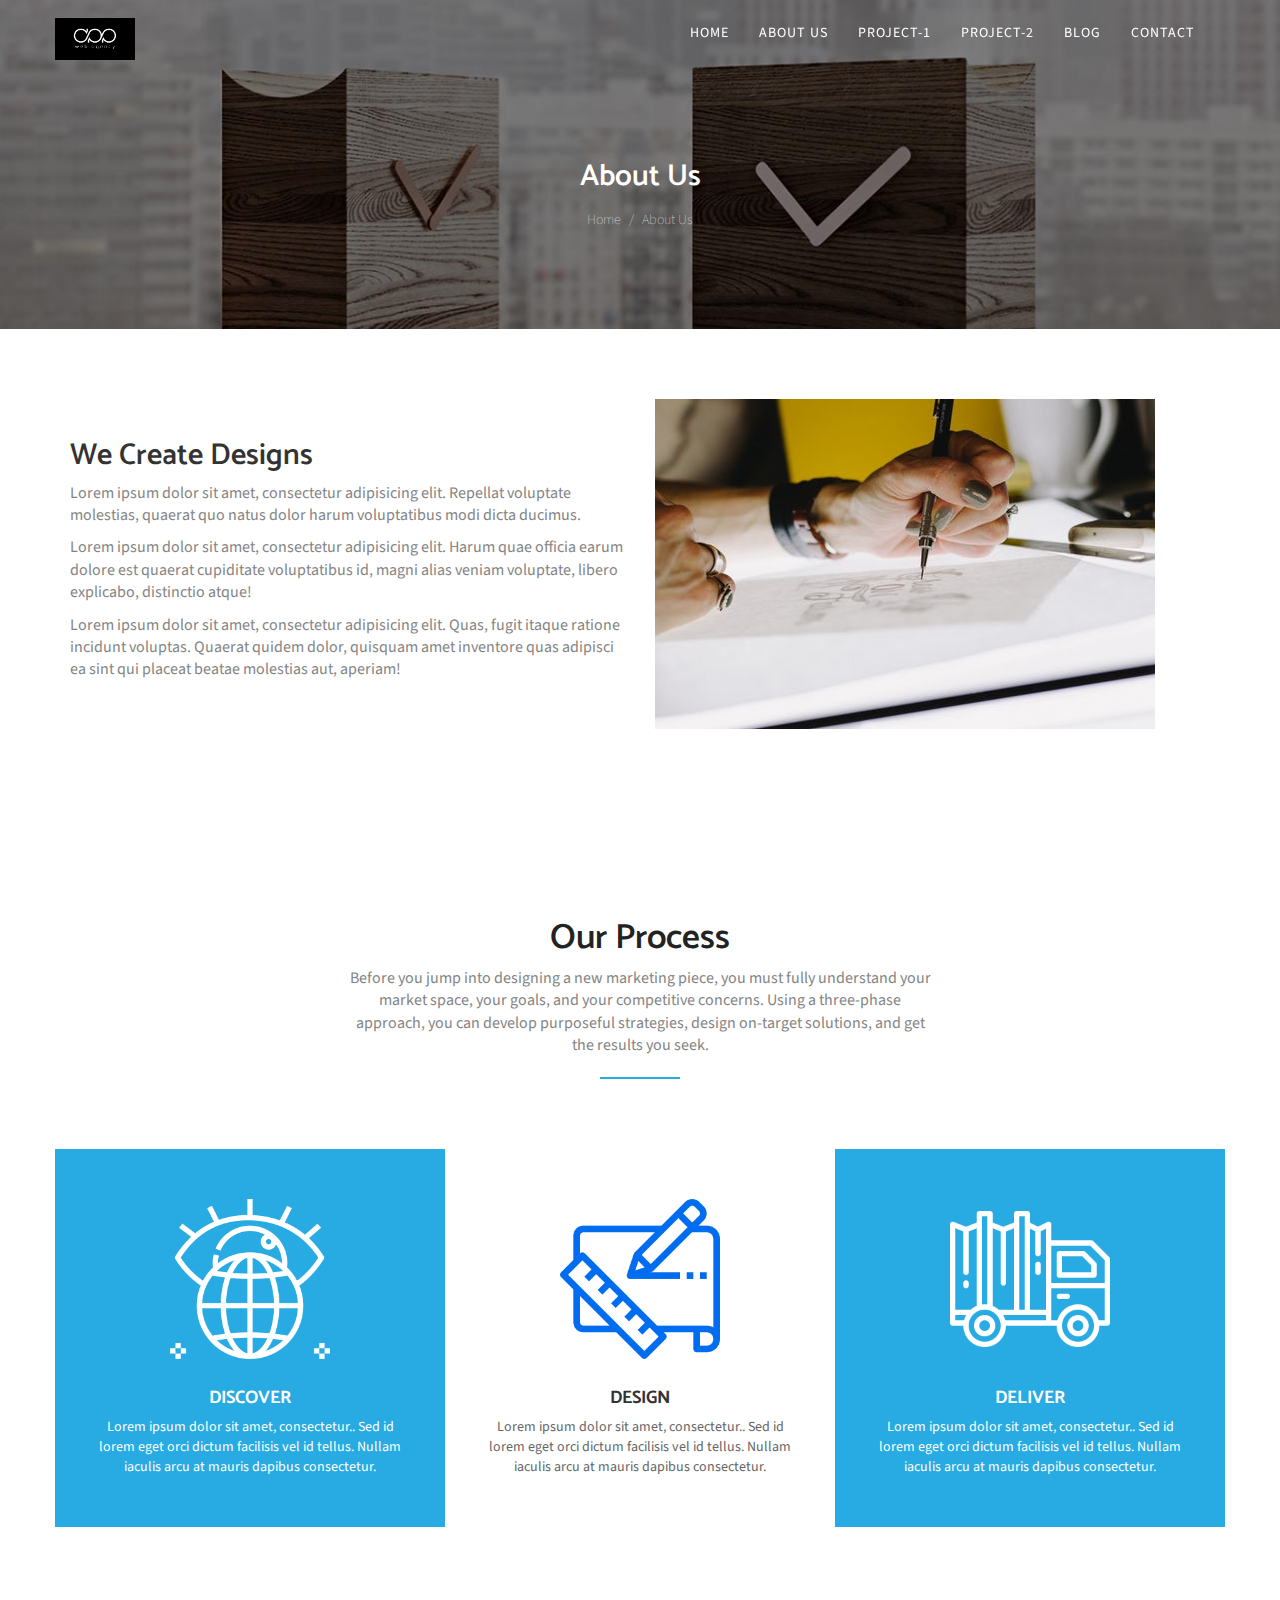
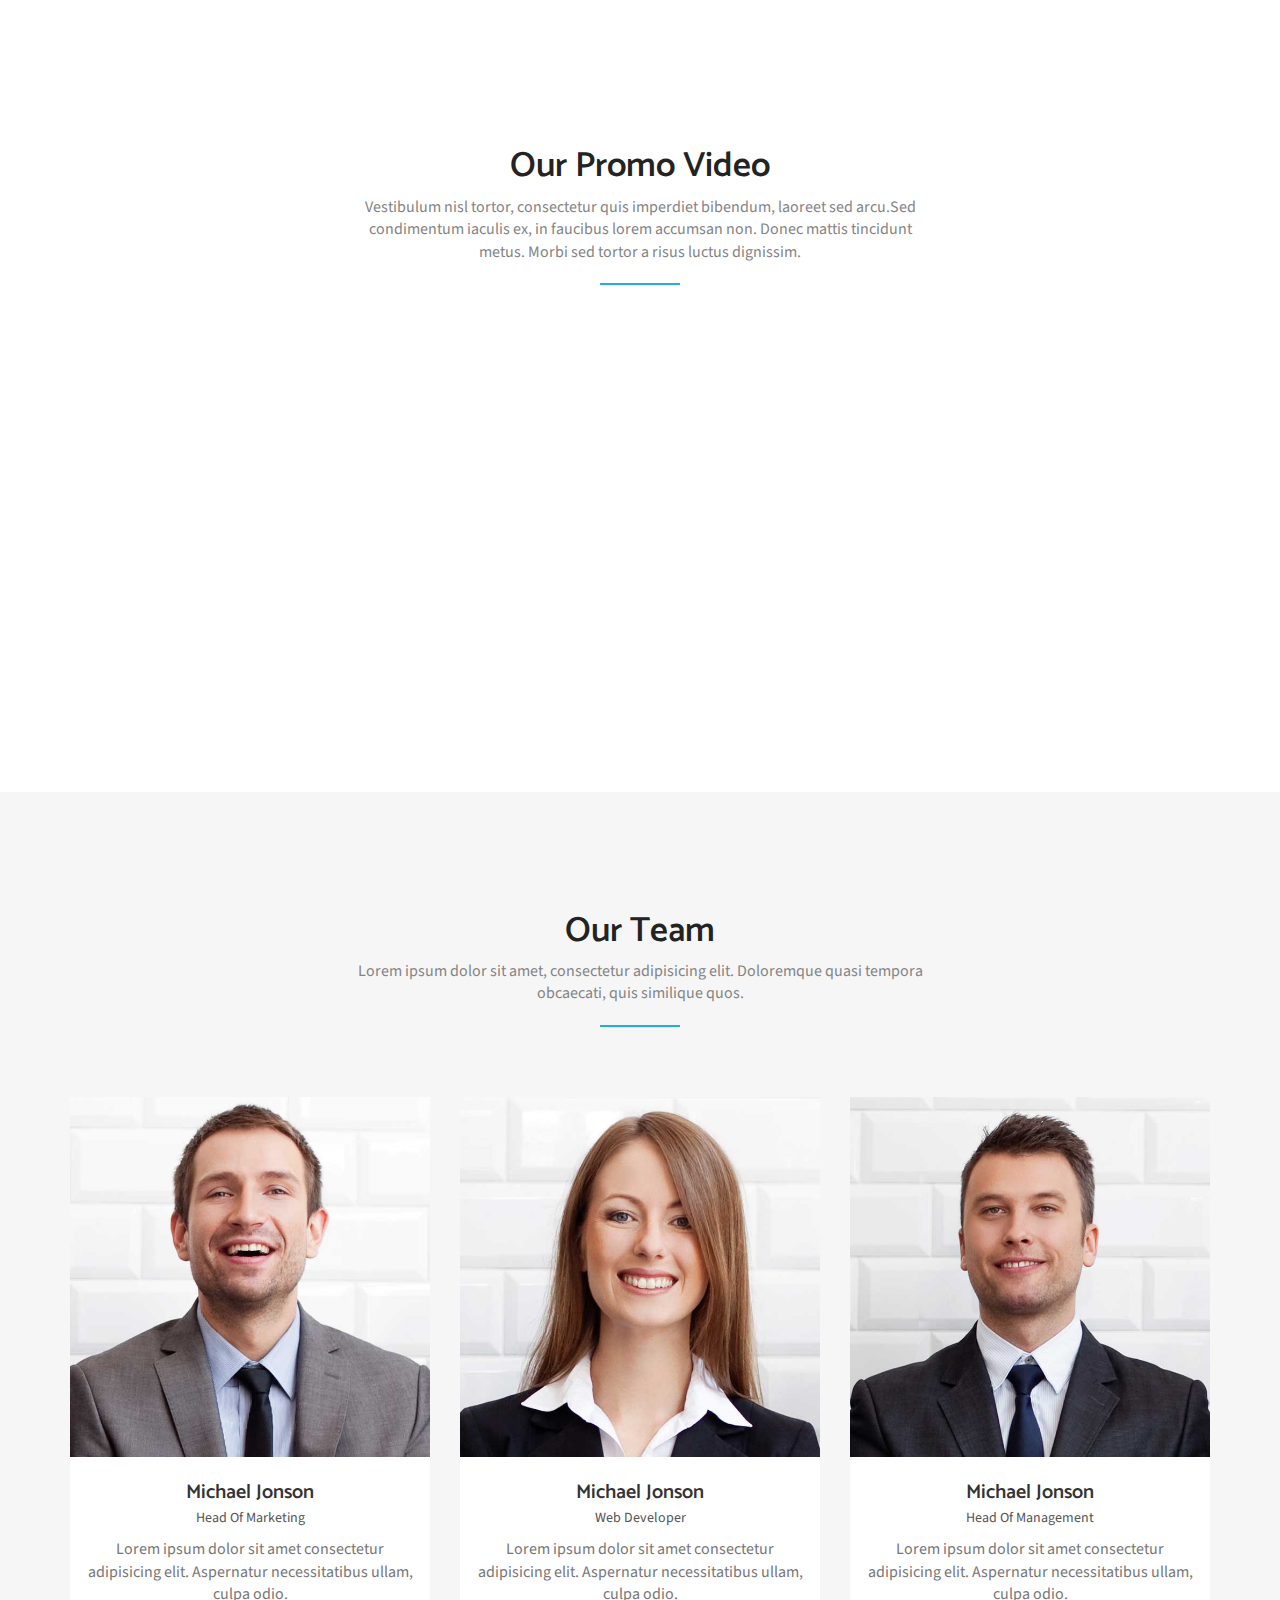
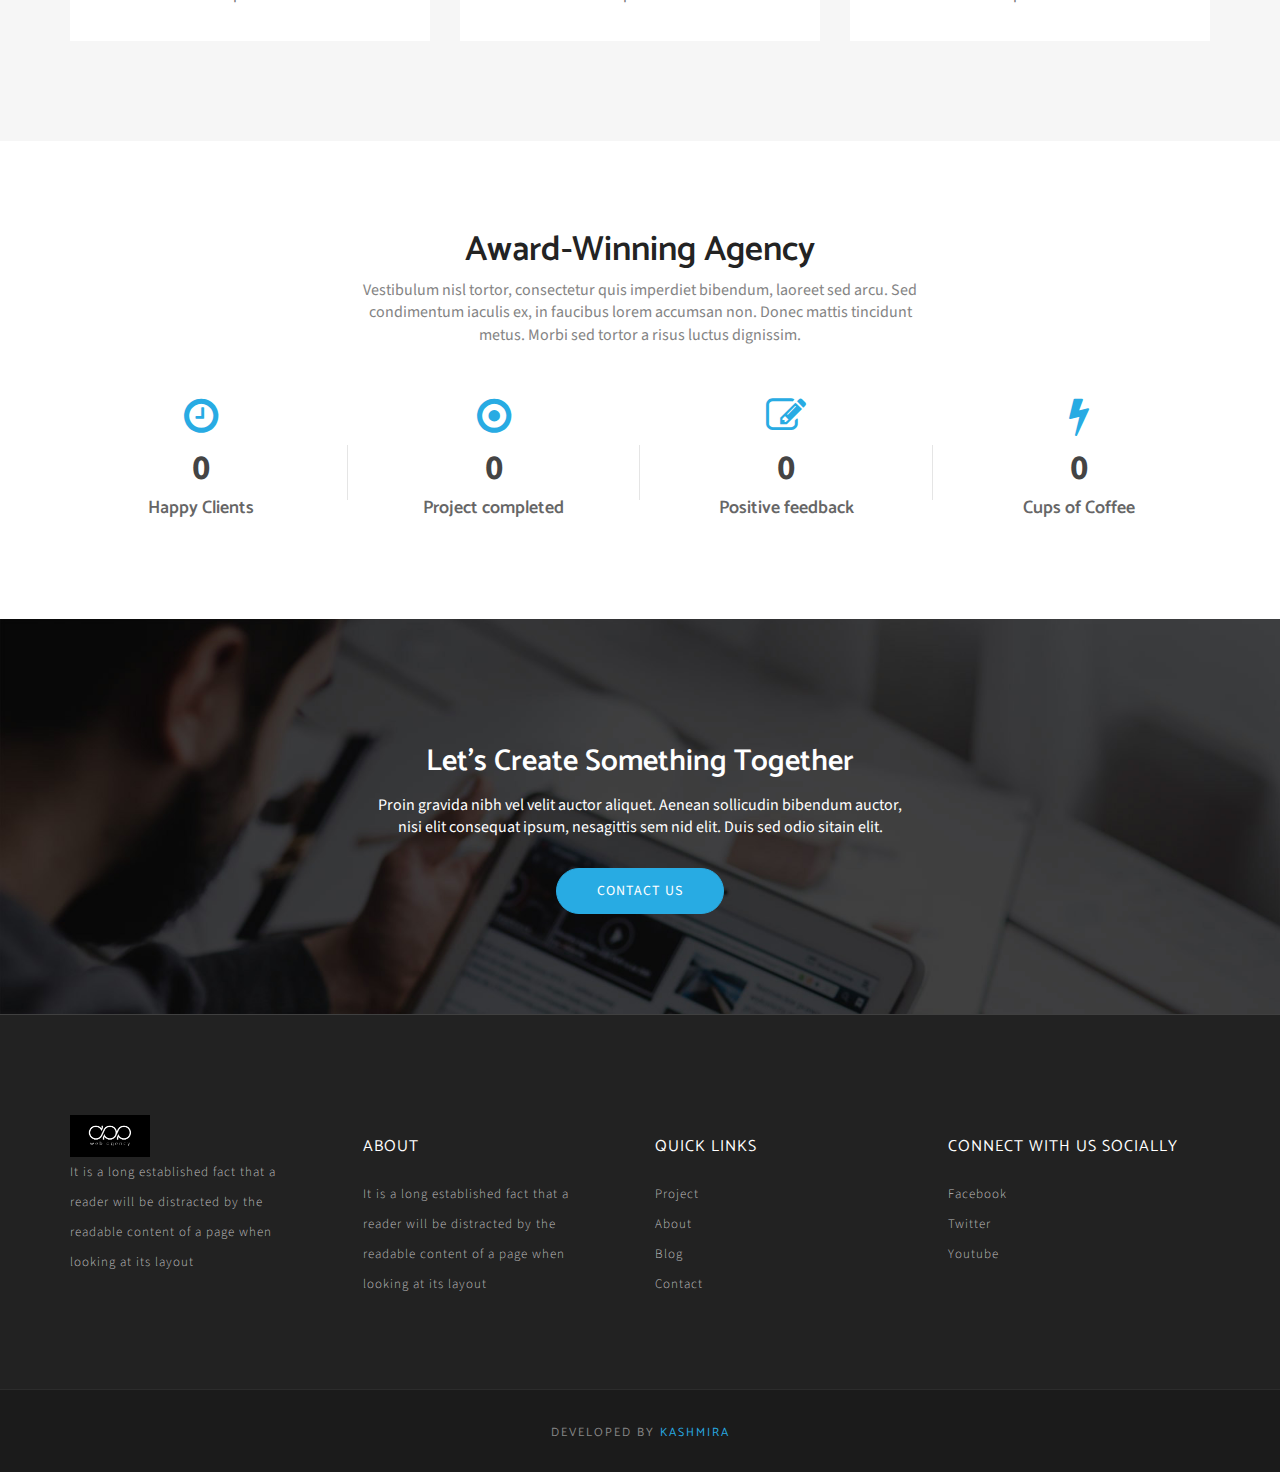
==== commit 73b52a36: "Updated" ====
--- a/about.html
+++ b/about.html
@@ -1,4 +1,4 @@
-
+ 
 <!DOCTYPE html>
 <!--[if lt IE 7]>      <html class="no-js lt-ie9 lt-ie8 lt-ie7"> <![endif]-->
 <!--[if IE 7]>         <html class="no-js lt-ie9 lt-ie8"> <![endif]-->
@@ -97,7 +97,8 @@
          <ul id="nav" class="nav navbar-nav menu">
             <li><a href="index.html">Home</a></li>
                <li><a href="about.html">About Us</a></li>
-                <li><a href="project.html">Project</a></li>
+                <li><a href="project.html">Project-1</a></li>
+                <li><a href="project-To-Do-List.html">Project-2</a></li>
                <li><a href="blog.html">Blog</a></li>
                <li><a href="contact.html">Contact</a></li>
               
--- a/css/style.css
+++ b/css/style.css
@@ -1661,6 +1661,91 @@
   font-size: 200px;
 }
 
+.todo{
+  font-family: Roboto;
+  background: -webkit-linear-gradient(90deg, #2BC0E4 10%, #EAECC6 90%); /* Chrome 10+, Saf5.1+ */
+  background:    -moz-linear-gradient(90deg, #2BC0E4 10%, #EAECC6 90%); /* FF3.6+ */
+  background:     -ms-linear-gradient(90deg, #2BC0E4 10%, #EAECC6 90%); /* IE10 */
+  background:      -o-linear-gradient(90deg, #2BC0E4 10%, #EAECC6 90%); /* Opera 11.10+ */
+  background:         linear-gradient(90deg, #2BC0E4 10%, #EAECC6 90%); /* W3C */
+}
+
+ul#list {
+  list-style: none;
+  margin: 50px 0;
+  padding: 0;
+}
+
+
+#head-list {
+  background: #28ABE3;
+  color: white;
+  margin: 0;
+  padding: 10px 20px;
+  text-transform: uppercase;
+  font-size: 24px;
+  font-weight: normal;
+}
+
+.fa-plus {
+  float: right;
+}
+
+
+
+
+#list li {
+  background: #fff;
+  height: 40px;
+  line-height: 40px;
+  color: #666;
+}
+
+#list li:nth-child(2n){
+  background: #f7f7f7;
+}
+
+#list li span {
+  background: #e74c3c;
+  height: 40px;
+  margin-right: 20px;
+  text-align: center;
+  color: white;
+  width: 15%;
+  display: inline-block;
+  transition: 0.2s linear;
+  opacity: 1;
+}
+
+
+
+#list-inp {
+  font-size: 18px;
+  color: #2980b9;
+  background-color: #f7f7f7;
+  width: 100%;
+  padding: 13px 13px 13px 20px;
+  box-sizing: border-box;
+  border: 3px solid rgba(0,0,0,0);
+}
+
+#list-inp:focus{
+  background: #fff;
+  border: 3px solid #2980b9;
+  outline: none;
+}
+
+#container {
+  width: 500px;
+  margin: 100px auto;
+  box-shadow: 0 0 3px rgba(0,0,0, 0.1);
+}
+
+.completed {
+  color: gray;
+  text-decoration: line-through;
+}
+
 /*============================================================
 	For Small Desktop
 ==============================================================*/
